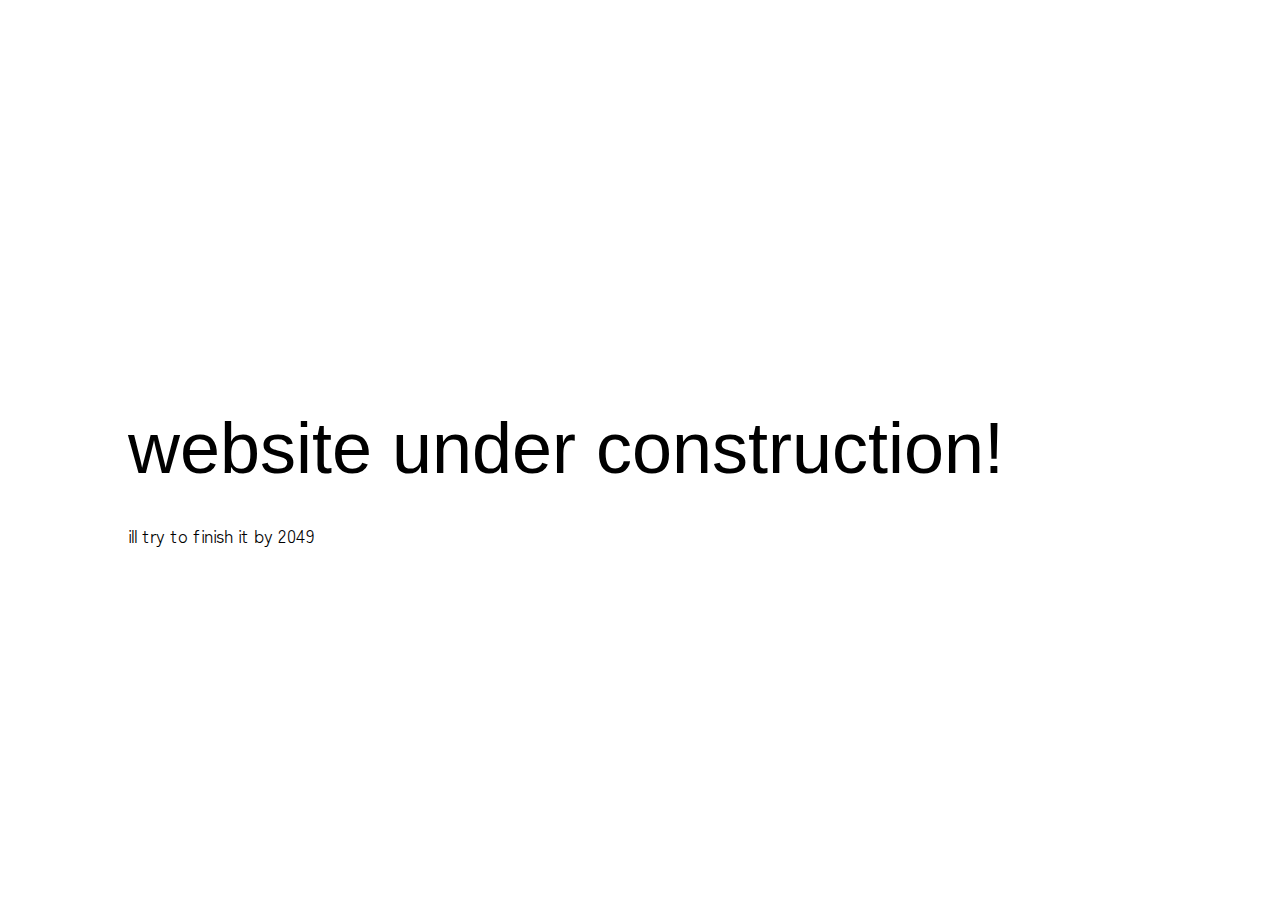
==== index.html @ b37415c2 "Rename temp.html to index.html" ====
<!DOCTYPE html>
<html lang="en">
<head>
    <meta charset="UTF-8">
    <meta http-equiv="X-UA-Compatible" content="IE=edge">
    <meta name="viewport" content="width=device-width, initial-scale=1.0">
    <title>under construction</title>
    <link rel="stylesheet" href="style.css">


    
    <!-- <link href="https://fonts.googleapis.com/css2?family=Material+Symbols+Outlined" rel="stylesheet" /> -->
    <link rel="stylesheet" href="https://fonts.googleapis.com/css2?family=Material+Symbols+Outlined:opsz,wght,FILL,GRAD@20..48,100..700,0..1,-50..200" />
    <link rel="preconnect" href="https://fonts.googleapis.com">
    <link rel="preconnect" href="https://fonts.gstatic.com" crossorigin>
    <link href="https://fonts.googleapis.com/css2?family=Zen+Kaku+Gothic+New:wght@300;400;500;700;900&display=swap" rel="stylesheet">
        
    <!-- <div class="cursor"></div> -->
</head>
<body>
    <div class="container" id="title">
        <h2>
            website under construction!
        </h2>
        <p>
            ill try to finish it by 2049
        </p>
        
    </div>
    
</body>
---- style.css ----
/* to do leest 
- custom scrollbar
- autohide scrollbar
- make time work
- 
*/




@font-face {
    font-family: 'Satoshi-Black';
    font-style: normal;
    font-weight: 900;
    src: local('Satoshi'), url('https://fonts.cdnfonts.com/s/85546/Satoshi-Black.woff') format('woff');
}
@font-face {
    font-family: 'Zen Kaku Gothic New';
    font-style: normal;
    font-weight: 900;
    src: local('Zen Kaku Gothic New'), url('https://fonts.googleapis.com/css2?family=Zen+Kaku+Gothic+New:wght@400;700&display=swap') format('woff');
}

html {
    scroll-behavior: smooth;
    font-size: 1.125em;
    overflow-x: hidden;
}


body {
    background: linear-gradient(0deg, rgba(255,255,255,1) 0%, rgba(220,220,220,1) 80%, rgba(255,255,255,1) 100%);
    font-family: 'Zen Kaku Gothic New', sans-serif;
    -ms-overflow-style: none; /* for Internet Explorer, Edge */
    scrollbar-width: none; /* for Firefox */
    overflow-y: auto;
    overflow-x: hidden;
    line-height: 1.75;
    font-weight: 400;
    color: #000000;
    background: url("assets/corner wave.png");
    background-repeat: no-repeat;
    background-position: top left;
    margin: 0;
  }
body::-webkit-scrollbar {
    display: none; /* for Chrome, Safari, and Opera */
}

  
p {margin-bottom: 1rem;}

h1, h2, h3, h4, h5 {
    margin: 3rem 0 1.38rem;
    font-family: 'Satoshi Black', sans-serif;
    font-weight: 400;
    line-height: 1.3;
}

h1 {
    margin-top: 0;
    font-size: 5.653rem;
}

h2 {font-size: 3.998rem;}

h3 {font-size: 2.827rem;}

h4 {font-size: 1.999rem;}

h5 {font-size: 1.414rem;}
  

small, .text_small {font-size: 0.764rem;}


.container {
    width: 100%;
    max-width: 80vw;
    margin: auto;

    /* cursor: url('assets/man.jpg'), auto; */
}


.bodybold {
    font-family: 'Zen Kaku Gothic New';
    font-weight: 900;
    font-size: 24px;
    line-height: 150%;
    width: 40%;
    margin: 0px;
}

.logo {
    position: fixed;
    transform: scale(50%) translate(20%, -20%);
    right: 0;
    z-index: 9;
    /* filter: invert(100%); */
}


.navbarwrapper {
    position: fixed;
    scroll-snap-align: 0;
    z-index: 100;
    display: flex;
    flex-direction: column;
    left: 5vh;
    width: 80px;
    height: 100vh;
    justify-content: center;
    align-items: normal;
    
}
#navbar a {
    color: rgba(0, 0, 0, 0.4);
    transition: 200ms cubic-bezier(0,0.65,0.36,1);
}
#navbar a.active {
    color: rgba(255, 255, 255, 1);
}
#navbar a:hover {
    transform: scale(120%);
}
#navbar a:active {
    transform: scale(80%);
}
#navbar a div::after {
    z-index: -1;
    content: ' ';
    position: absolute;
    top: 0;
    left: 0;
    height: 100%;
    width: 100%;
    border-radius: 100%;
    transform: scale(200%);
    transition: 200ms cubic-bezier(0,0.65,0.36,1);
}
#navbar a:hover div::after {
    background: #e9e9e9;
}
#navbar a.active div::after {
    background:#51E08E;
}
#navbar a div {
    position: relative;

}
#navbar {
    overflow: visible;
    display: flex;
    justify-content: space-between;
    flex-direction: column;
    padding-top: 1.5em;
    padding-bottom: 1em;
    align-items: center;
    height: 450px;
    border-radius: 100px;
    backdrop-filter: blur(10px);
    box-shadow: 0px 0px 50px rgba(0, 0, 0, 0.1);
    background: rgba(249, 249, 249, 0.15);
    
    transition: 200ms cubic-bezier(0,0.65,0.36,1);
}
#navbar:hover {
    /* transform: translateY(-1%); */
    box-shadow: 0px 0px 80px rgba(0, 0, 0, 0.3);
    transform: scale(101%);
}
.navbarhide {
    transform: translateX(-50%);
}


.material-symbols-outlined {
    font-variation-settings:
        'FILL' 0,
        'wght' 400,
        'GRAD' 0,
        'opsz' 48 !important
}
.active .material-symbols-outlined {
    font-variation-settings:
        'FILL' 1,
        'wght' 400,
        'GRAD' 0,
        'opsz' 48 !important
}


.perspectivewrapper {
    position: absolute;
    height: 100%;
    width: 100%;
}
.shapes {
    transform-style: preserve-3d;
}
#greencircle {
    position: absolute;
    background: linear-gradient(189.84deg, #51E08E 5.45%, #3FAFB5 60.83%);
    box-shadow: 0px 0px 200px rgba(81, 224, 142, 0.5);
    width: 950px;
    height: 950px;
    left: 90vh;
    top: 40vh;
    border-radius: 100%;
    transform: rotate(-81.88deg);    
}
#orangecircle {
    position: absolute;
    background: linear-gradient(148.01deg, #FFC973 5.51%, #EF5B85 57.6%);
    box-shadow: 0px 0px 250px rgba(255, 201, 115, 0.5);
    width: 850px;
    height: 850px;
    left: 140vh;
    top: 70vh;
    border-radius: 100%;
    /* transform: translateZ(1px) scale(0.8); */
}
/* #bluediamond {
    position: absolute;
    left: 130vh;
    top: 30vh;
    width: 750px;
    height: 750px;
    background: linear-gradient(300.22deg, #70D6FF -9.91%, #EF5B85 99.21%);
    box-shadow: 0px 0px 250px rgba(21, 28, 92, 0.3);
    transform: rotate(-135deg);
    background: url(assets/figma\ gif\ test.gif);
    background-position: 0;
    
} */
#bluediamond {
    -webkit-clip-path: polygon(50% 0%, 100% 50%, 50% 100%, 0% 50%);
          clip-path: polygon(50% 0%, 100% 50%, 50% 100%, 0% 50%);

    position: absolute;
    left: 55vw;
    top: 10vh;
    width: 1000px;
    height: 1000px;
    /* background-repeat: no-repeat;
    background-position: center;
    background-size: contain !important;
    background: url(assets/figma\ gif\ test.gif); */
    transition: 500ms cubic-bezier(1,0,0,1);;
    
}

#bluediamond:active {
    /* position: fixed; */
    top: 0;
    left: 0;
    width:100vw;
    height:100vh;
    z-index: 999;
    /* -> rectangle lol */
    clip-path: polygon(100% 0, 100% 100%, 0 100vh, 0 0);
    background: #000;
}

/* oh yeah also how do i make it so that it isnt when active, but like if you click on it once*/
/*
javascript oh
you can do the :checked way but its pretty finicky
it requires an invisble checkbox 
yeahhhhh'

hmmmm the checkbox thing, is it just like i make a huge checkbox acting as a hitbox for the thing

yes but you can't reactively chanegthe state anywhere else
so when you open the video popup to close it you have to click at the same spot that is disgusting.

yea
*/

#video-preview {
    transform: scale(1);
    min-height: 100%;
    width: 100%;
}

#video-preview video { 
    min-height: 100%;
    width: 100%;
}


#bluediamond:active #video-preview {
    transform: scale(1);
}



.section-text {
    font-family: 'Zen Kaku Gothic New', sans-serif;
    /* margin: 0px; */
    max-width: 600px;
}
.margin {
    margin-top: 0px;
    margin-bottom: 0px;
}
.button {
    font-family: 'Zen Kaku Gothic New';
    font-weight: 900;
    color: black;
    /* font-size: 24px; */
    padding: 20px 25px 23px;
    background: #51e08e;
    border-radius: 12px;
    text-align: center;
    text-decoration: none;
    line-height: 1em;
    display: inline-block;
    width: auto;
    transition: 200ms cubic-bezier(0,0.65,0.36,1);
}
.button-row {
    display: block;
}
.button:hover {
    transform: translateY(-5%);
}
.button:active {
    transform: translateY(10%);
}

#title {
    height: 100vh;
    display: flex;;
    flex-direction: column;
    justify-content: center;
    /* background: #51e08e; */
}
#title a {
    position: absolute;
    z-index: 999;
    text-decoration-style: none;
    color: #f9f9f9;
    transform: scale(250%);
    top: 90vh;
    left: 50%;
    right: 50%;
    transition: 200ms cubic-bezier(0,0.65,0.36,1);
}
#title a:hover {
    transform: scale(250%) translateY(-10%);
    
}
#title a:active {
    transform: scale(250%) translateY(10%);
}
#aboutme {
    height: 100vh;
    display: flex;
    flex-direction: column;
    row-gap: 30px;
    justify-content: center;
}
#time {
    text-align: right;
    z-index: 5;
}
.aboutmebottom {
    margin-top: 3%;
    justify-content: space-between;
    display: flex;
    flex-direction: row;
    flex-wrap: nowrap;
}

#mywork {
    padding-top: 5%;
    /* background: #FFC973; */
    display: flex;
    flex-direction: column;
    
}
.showcase {
    left: -50px;
    width: 100vw;
    display: grid;
    /* grid-template-columns: 700px 500px 200px; */
    /* grid-template-rows: 200px 200px 200px; */
    grid-template:
        "a a a b b b" auto
        "c c c b b b" 70vh
        "d d d d e e" 70vh
        "f f f f f f" 70vh / 
        1fr 1fr 1fr 1fr 1fr 1fr;
}
#cell-desc {
    grid-area: a;
    min-height: 400px;
    /* background: red; */
}
.psuedo-container {
    width: 40vw;
    float: right;
}
.thumbnail a { 
    height: 100%;
    width: 100%;
    /* margin: 0 !important;
    float: none !important; */
    display: flex;
    z-index: 2;
    text-decoration: none;
    color: #f9f9f9;
    position: relative;
}
.thumbnail h3, p {
    margin: 0px;
}
.thumbnail .stuff {
    justify-content: flex-end;
    align-items: flex-end;
    display: flex;
    padding: 3em 4em;
    flex-direction: column;
    width: 100%;
}
.thumbnail {
    height: 100%;
    width: 100%;
    position: relative;
}
.thumb-bg {
    z-index: 0;
    position: absolute;
    top: 0;
    left: 0;
    width: 100%;
    height: 100%;
    object-fit: cover
}
#cell-b {
    grid-area: b;
    background: green;
}
#cell-c {
    grid-area: c;
    background: blue;
}
#cell-d {
    grid-area: d;
    background: orange;
}
#cell-e {
    grid-area: e;
    background: grey;
}
#cell-f {
    grid-area: f;
    background: purple;
}
/* .showcase img {
    width: 500px;
} */

.seemore {
    display: flex;
    justify-content: center;
    height: 453px;  
    background: url("assets/pattern.png");
}
.showcasebottom {
    display: block;
    margin-top: 10vh;
    text-align: center;
}
/* #mywork a {
    text-decoration: none;
    margin: 1%;
    float: right;
    color: #f9f9f9;
} */

/* .portfolio_placeholder {
    width: 1920px !important;
    height: 1080px;
} */
.footer {
    padding-top: 13vh;
    padding-bottom: 14vh; 
    background: url("assets/footerlogo.png");
    background-repeat: no-repeat;
    background-position: bottom right;
    background-size: 40vw; 
    
}
.footertop {
    display: flex;
    justify-content: space-between;
}
.footer h2 {
    margin-top: 0vh;
    margin-bottom: 2vh;
}
.socials {
    margin-top: 6vh;
    float: right;

    display: flex;
    gap: 4em;
    
}
.socials a {
    text-decoration: none;
    transition: 200ms cubic-bezier(0,0.65,0.36,1);
}
.socials a:hover {
    transform: scale(110%);
}
.footerbottomright {
    margin-top: 3vh;
    float:right;
    display: flex;
    justify-content: space-between;
    width: 100%;
}
.footer a {
    text-decoration: none;
    color: #000
}
.footerbottomright > * {
    margin: 0;
}
.footerleft {
    width: 80vw;
}
.footerleft {
    width: 80vw;
}
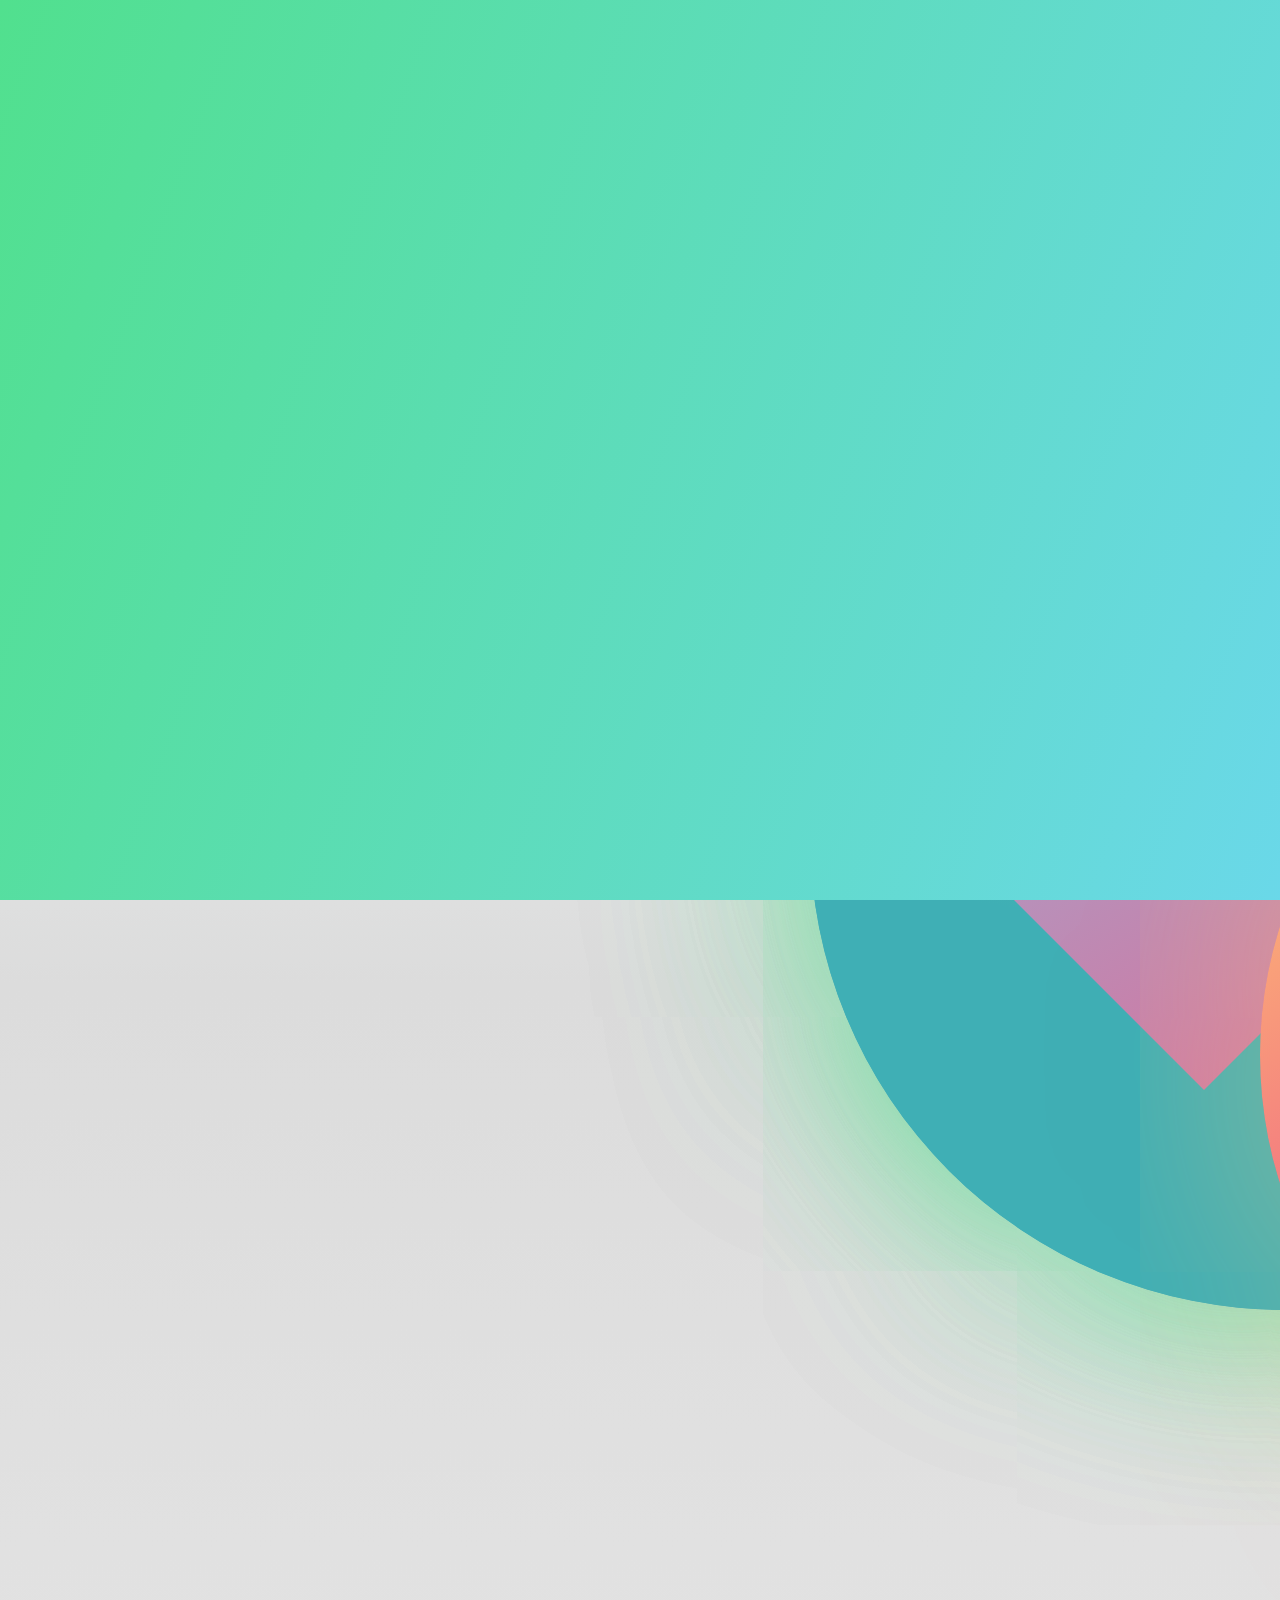
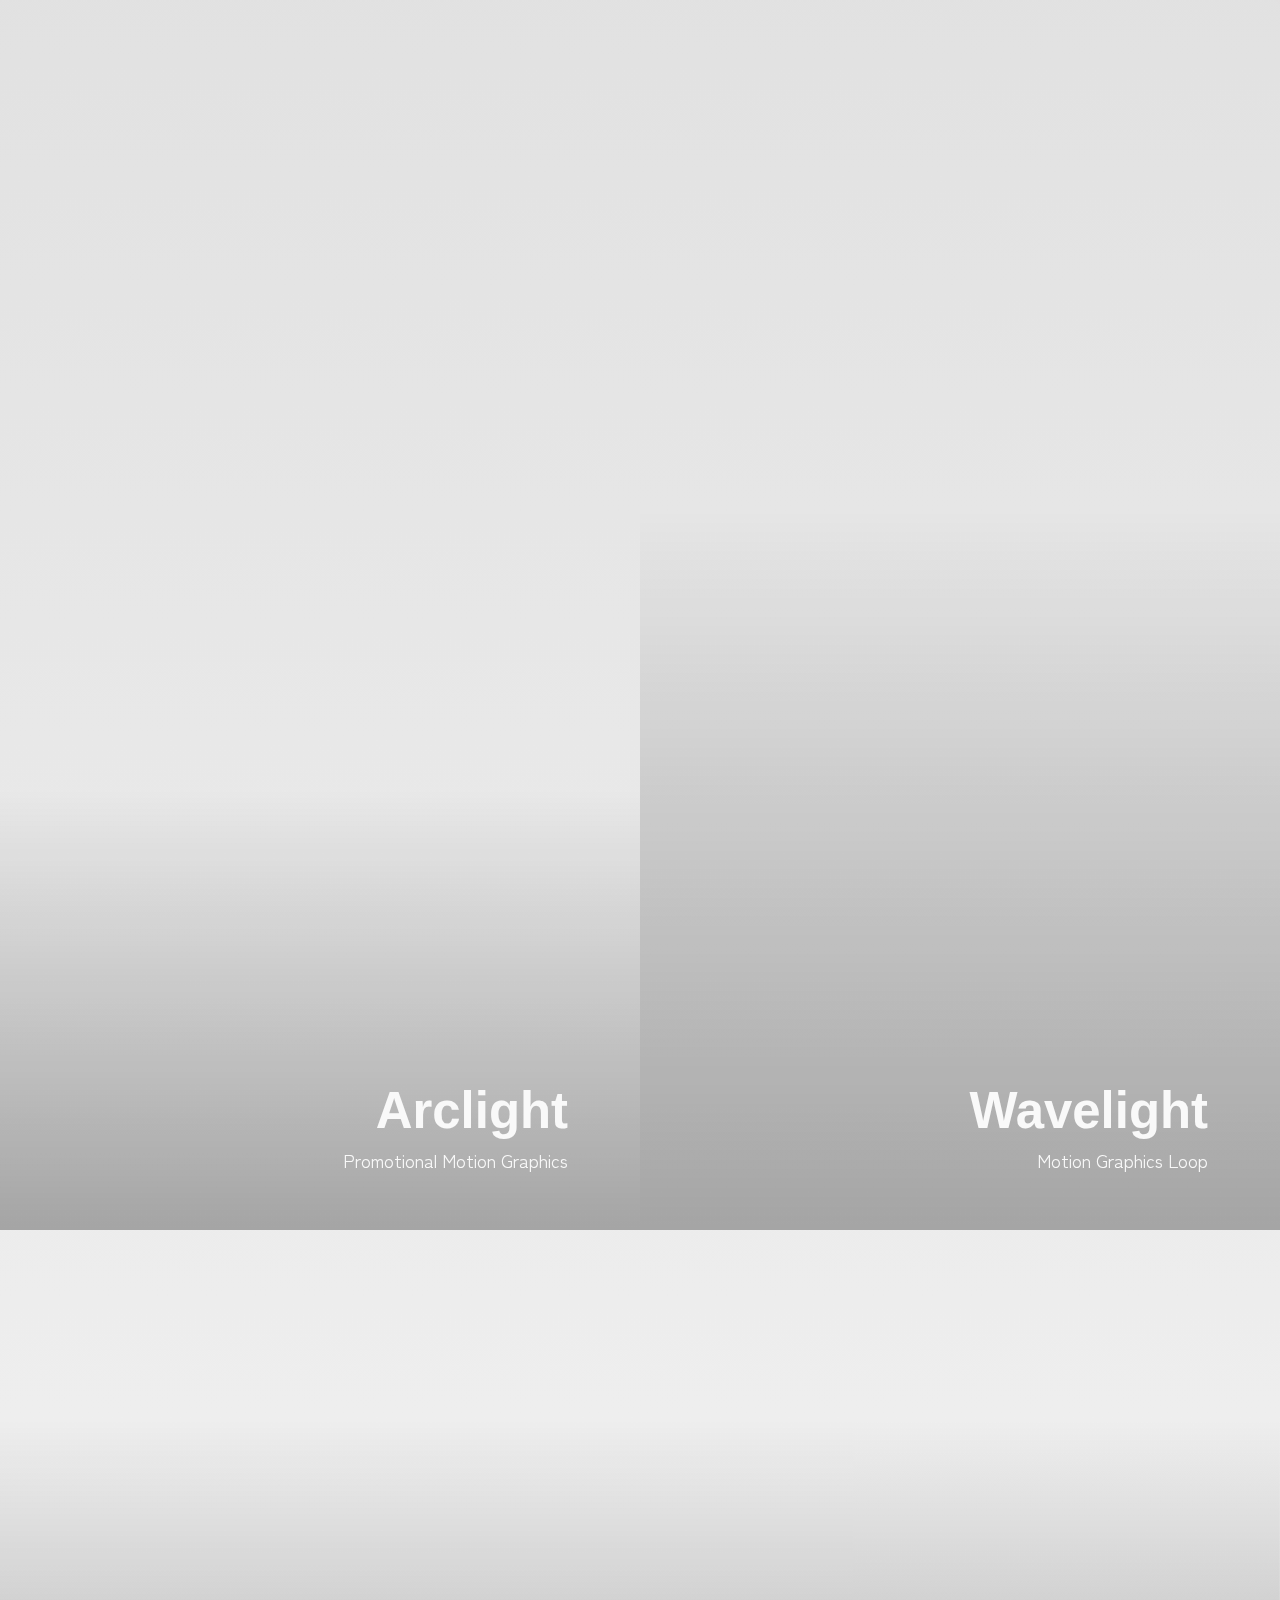
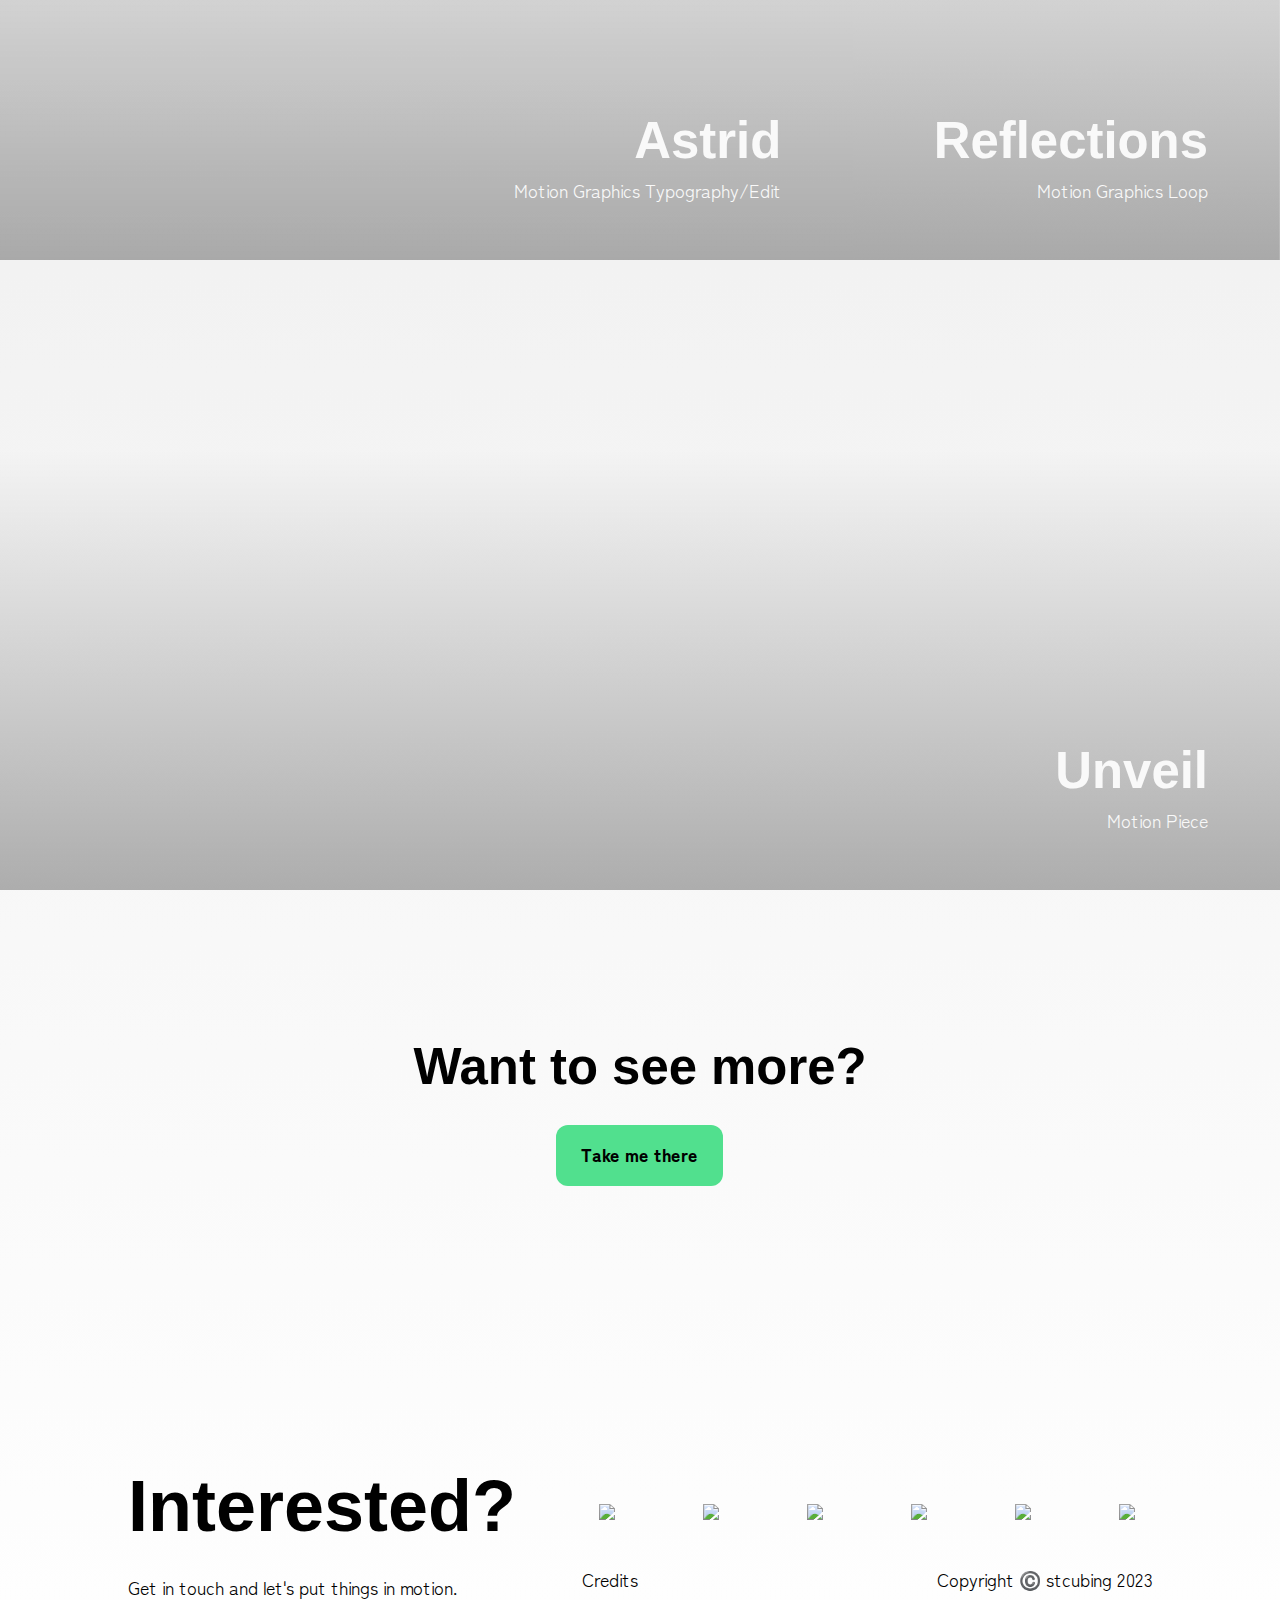
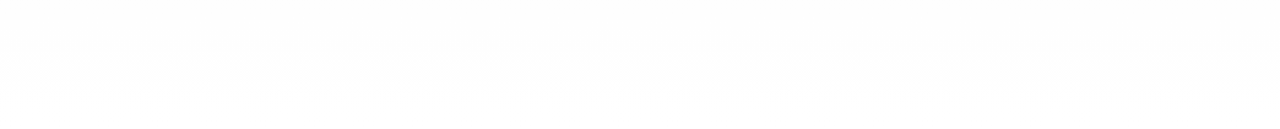
==== commit 58f72541: "Add files via upload" ====
--- a/index.html
+++ b/index.html
@@ -1,31 +1,398 @@
 <!DOCTYPE html>
-<html lang="en">
+<html lang="en" id="html">
 <head>
     <meta charset="UTF-8">
     <meta http-equiv="X-UA-Compatible" content="IE=edge">
     <meta name="viewport" content="width=device-width, initial-scale=1.0">
-    <title>under construction</title>
-    <link rel="stylesheet" href="style.css">
-
-
+    <title>stcubing</title>
+    <link rel="stylesheet" href="/style.css">
+    <link rel="stylesheet" href="/cursor.css">
+
+    <script src="/main.js"></script>
+    <script src="https://unpkg.com/@lottiefiles/lottie-player@latest/dist/lottie-player.js"></script>
+    <link rel="stylesheet" href="https://unpkg.com/aos@next/dist/aos.css" />
+    <script src="https://cdn.jsdelivr.net/gh/dixonandmoe/rellax@master/rellax.min.js"></script>
+    <link rel="stylesheet" href="https://cdn.plyr.io/3.7.3/plyr.css" />
+    <script src="https://cdn.plyr.io/3.7.3/plyr.js"></script>
+    <script src="https://cdn.jsdelivr.net/npm/kursor@0.0.14/dist/kursor.js"></script>
+    
     
     <!-- <link href="https://fonts.googleapis.com/css2?family=Material+Symbols+Outlined" rel="stylesheet" /> -->
     <link rel="stylesheet" href="https://fonts.googleapis.com/css2?family=Material+Symbols+Outlined:opsz,wght,FILL,GRAD@20..48,100..700,0..1,-50..200" />
     <link rel="preconnect" href="https://fonts.googleapis.com">
-    <link rel="preconnect" href="https://fonts.gstatic.com" crossorigin>
+    <link rel="preconnect" href="https://fonts.gstatic.com" crossorigin> 
+    
+    <link href="https://fonts.googleapis.com/icon?family=Material+Icons" rel="stylesheet">
     <link href="https://fonts.googleapis.com/css2?family=Zen+Kaku+Gothic+New:wght@300;400;500;700;900&display=swap" rel="stylesheet">
+
+    <link rel="icon" type="image/x-icon" href="assets/icons/white.ico" media="(prefers-color-scheme: dark">
+    <link rel="icon" type="image/x-icon" href="assets/icons/black.ico" media="(prefers-color-scheme: light">
         
     <!-- <div class="cursor"></div> -->
 </head>
-<body>
-    <div class="container" id="title">
-        <h2>
-            website under construction!
-        </h2>
-        <p>
-            ill try to finish it by 2049
-        </p>
-        
-    </div>
+
+
+
+<body class="" id="body">
+    
+    <div class="loader-wrapper">
+        <div class="loaderoverlay"></div>
+        <div class="loaderbg">
+            <div class="loadercenter">
+                <span class="loader">
+                </span>
+            </div>
+        </div>
+        
+    </div>
+    <script>
+        window.addEventListener("load", function() {
+            const loader = document.querySelector(".loader-wrapper");
+
+            const putting = document.querySelector(".putting");
+            const yourideasin = document.querySelector(".yourideasin");
+            const motion = document.querySelector(".motion");
+
+            console.log('loaded');
+
+            loader.className += " loadhide";
+
+            putting.className += " in1";
+            yourideasin.className += " in2";
+            motion.className += " in3";
+        })
+
+    </script>
+    
+
+    <div class="fixed">
+        <div class="navbarwrapper" id="nav">
+            <div id="navbar">
+                <a href="#title" class="active">
+                    <div class="material-symbols-outlined">
+                        home
+                    </div>
+                </a>
+                <a href="#aboutme">
+                    <div class="material-symbols-outlined">
+                        face
+                    </div>
+                </a>
+                <a href="#mywork">
+                    <div class="material-symbols-outlined">
+                        photo_frame
+                    </div>
+                </a>
+            </div>
+        </div>
+        <a href="/#title">
+            <lottie-player class="logo" id="logo" src="https://lottie.host/9d4f6bc2-580f-4c0e-b823-332e5b92e60b/qqpY7sNvO2.json" background="transparent" speed="1" style="width: 300px; height: 300px;" loop autoplay></lottie-player>
+        </a>
+    </div>
+    <script>
+            
+        let expanded = false;
+        let myIndex = 0
+        let myVideos = [
+            'assets/milk.mov',
+            'assets/2022\ showreel.mp4',
+        ]
+        let srcType = [
+            'video/mov',
+            'video/mp4'
+        ]
+
+        function changeVideo() {
+            myIndex += 1
+            if (myIndex >= myVideos.length)
+            myIndex = 0
+            setTimeout(() => {
+                document.getElementById("showreelvid").src = myVideos[myIndex]
+            }, 400)
+            // document.getElementById("showreelvid").type = srcType[myIndex]
+        }
+
+        function diamondExpand() {
+            var navbar = document.getElementById("nav");
+            var diamond = document.getElementById("bluediamond");
+            var logo = document.getElementById("logo");
+            var orangecirc = document.getElementById("orangecircle");
+            var arrow = document.getElementById("downarrow");
+            var html = document.getElementById("html");
+            
+
+            orangecirc.classList.toggle("orangecirchide");
+            diamond.classList.toggle("diaexpand");
+            navbar.classList.toggle("navbarhide");
+            logo.classList.toggle("logohide");
+            arrow.classList.toggle("arrowhide");
+            html.classList.toggle("htmlwhendiamond");
+
+            window.scrollTo(0, 0);
+        }
+
+        function scrollingBack() {
+            let scrollpos = this.scrollY;
+            console.log(scrollpos);
+            if(scrollpos > 0) {
+                window.scrollTo(0, 0);
+                console.log('scrolling back')
+            }
+        }
+        function disableScroll() {
+            window.addEventListener('scroll' , scrollingBack);
+            console.log("Disable scroll")
+        }
+        function checkExpansion() {
+            if(expanded){
+                console.log('unexpanding');
+                // delete scroll event listener as it is no longer needed:
+                window.removeEventListener('scroll', scrollingBack)
+                console.log("remove Disable scroll")
+                expanded = false;
+
+            } else {
+                console.log('expanding');
+                disableScroll()
+                expanded = true;
+            }
+        }
+
+    </script>
+    <script>
+        const checkpoint1 = 800;
+        const checkpoint2 = 1500;
+ 
+        window.addEventListener("scroll", () => {
+            const currentScroll = window.pageYOffset;
+            if (currentScroll <= checkpoint1) {
+                opacity1 = 1 - currentScroll / checkpoint1;
+            } else {
+                opacity1 = 0;
+            }
+            if (currentScroll <= checkpoint2) {
+                opacity2 = 1 - currentScroll / checkpoint2;
+            } else {
+                opacity2 = 0;
+            }
+            document.querySelector(".overlay").style.opacity = opacity1;
+            document.querySelector(".wave").style.opacity = opacity2;
+        
+        });
+
+    </script>
+    <div class="rellax" data-rellax-speed="-3">
+        <div class="greencirc overlay"></div>
+        <div class="greencirc australia"></div>
+        <div class="greencirc gcbackground"></div>
+    </div>
+    
+    
+    <div id="bluediamond" class="diasmall" onclick="diamondExpand();checkExpansion()">
+        <!-- <div class="bluediaoverlay"></div> -->
+        <div class="bluediavideo">
+            <div id="video-preview" onclick="changeVideo()">
+                <video id="showreelvid" class="" src="assets/ball.mp4" autoplay muted loop controls></video>
+                <!-- <script src="path/to/plyr.js"></script>
+                <script>
+                    const player = new Plyr('#showreelvid');
+                </script>
+                <style>
+                    :root {
+                        --plyr-color-main: #fff;
+                    }
+                </style> -->
+                <!-- <video id="showreelvid" class="" onclick="changeVideo()" src="assets/ball.mp4" autoplay muted loop controls></video> -->
+                <a href="#title">
+                    <div class="material-symbols-outlined back showreelb">
+                        arrow_back
+                    </div>
+                </a>
+            </div>
+        </div>
+    </div>
+
+    <div id="orangecircle" class="rellax" data-rellax-speed="6">
+        <div class="orangecirc"></div>
+        <!-- <div class="orangecircgrain">
+            <img src="assets/grain overlay.jpg">
+        </div> -->
+        <!-- <div class="orangecircgrain"></div> -->
+    </div>
+    <img src="assets/corner wave.png" class="wave rellax" data-rellax-speed="-15">
+    <div class="container">
+        <!-- <img src="assets/Artboard 1 copy 4.png" class="logo"> -->
+        <section id="title">
+            <div class="titletext">
+                <h1 class="putting">Putting</h1>
+                <h1 class="yourideasin">your ideas in</h1>
+                <h1 class="motion">motion.</h1>
+
+            </div>
+            <a href="#aboutme">
+                <div class="material-symbols-outlined" id="downarrow">
+                    arrow_downward
+                </div>
+            </a>
+        </section>
+    
+        <section id="aboutme">
+            <div data-aos="fade-up">
+                <div class="aboutmemain">
+                    <h2>About me.</h2>
+                    <p class="bodybold">I’m stcubing, a 15 year-old <span class="iama"><a href="https://www.youtube.com/playlist?list=PLbBaFI6uepqDLxippI6_MtIU6fpj7oK1B" target="_blank">video editor</a></span> and
+                        <br><span class="iama"><a href="https://www.youtube.com/playlist?list=PLbBaFI6uepqDaTji3jEbU6zCPr6YHvxqC" target="_blank">motion graphics designer</a></span> based in Sydney, Australia.</p>
+                    <p class="section-text">I've always found it gratifying being able to create unique visual experiences through video.</p>
+                    <!-- <p class="section-text">I love animation and being able to create unique experiences visually for everyone, taking inspiration from games such as Geometry Dash, as well as modern media around me.</p> -->
+                </div>
+                <div class="aboutmebottom">
+                    <div class="button-row">
+                        <a href="#mywork" class="button workbtn">
+                            See my work
+                        </a>
+                    </div>
+                    <div id="time">
+                        <p><span class="body clock" id="trn-insert"></span></br><span class="bodybold">Sydney, NSW</span></p>
+                    </div>
+                </div>
+            </div>
+        </section>
+    
+    </div>
+    
+    <section id="mywork">
+        <div class="showcase">
+            <div id="cell-desc">
+                <div class="psuedo-container" data-aos="fade-up">
+                    <h2 class="">My work.</h2>
+                    <p class="section-text">Here are a few of my favourite motion design pieces I've made between 2022 and 2022.</p>
+                </div>
+            </div>
+            <div class="thumbnail cell-b">
+                <a href="/portfolio/wavelight.html">
+                    <div class="showcasetext">
+                        <h3>Wavelight</h3>
+                        <p>Motion Graphics Loop</p>
+                    </div>
+                </a>
+                <img class="thumb-bg" src="assets/man.jpg">
+            </div>
+            <div class="thumbnail cell-c">
+                <a href="portfolio/arclight.html">
+                    <div class="showcasetext">
+                        <h3>Arclight</h3>
+                        <p>Promotional Motion Graphics</p>
+                    </div>
+                </a>
+                <video class="thumb-bg" src="assets/showcase/vids/arclightvid.webm" autoplay muted loop></video>
+            </div>
+            <div class="thumbnail cell-d">
+                <a href="/portfolio/astrid.html">
+                    <div class="showcasetext">
+                        <h3>Astrid</h3>
+                        <p>Motion Graphics Typography/Edit</p>
+                    </div>
+                </a>
+                <video class="thumb-bg" src="assets/showcase/vids/astridvid.webm" autoplay muted loop></video>
+            </div>
+            <div class="thumbnail cell-e">
+                <a href="portfolio/reflections.html">
+                    <div class="showcasetext">
+                        <h3>Reflections</h3>
+                        <p>Motion Graphics Loop</p>
+                    </div>
+                </a>
+                <video class="thumb-bg" src="assets/showcase/vids/reflectionsvid.webm" autoplay muted loop></video>
+            </div>
+            <div class="thumbnail cell-f">
+                <a href="portfolio/unveil.html">
+                    <div class="showcasetext">
+                        <h3>Unveil</h3>
+                        <p>Motion Piece</p>
+                    </div>
+                </a>
+                <video class="thumb-bg" src="assets/showcase/vids/unveilvid.webm" autoplay muted loop></video>
+            </div>
+        </div>
+    
+        <div class="seemore">
+            <div class="showcasebottom">
+                <div class="container">
+                    <h3>Want to see more?</h3>
+                    <div class="button-row">
+                        <a href="portfolio/works.html" class="button portbtn">Take me there</a>
+                    </div>
+                </div>
+    
+            </div>
+        </div>
+    
+    
+    </section>
+
+    <footer class="footer">
+        <div class="container">
+            <div class="footerleft">
+                <div class="footertop">
+                    <div class="footerleft">
+                        <h2>Interested?</h2>
+                        <p class="section-text">Get in touch and let's put things in motion.</p>
+                    </div>
+                    <div class="footerright">
+                        <div class="socials">
+                            <a href="https://twitter.com/stcubingg" target="blank">
+                                <img src="/assets/icons/twitter.svg">
+                            </a>
+                            <a href="https://discord.gg/br8XEMcHQF" target="blank">
+                                <img src="/assets/icons/discord.svg">
+                            </a>
+                            <a href="https://youtube.com/stcubing" target="blank">
+                                <img src="/assets/icons/youtube.svg">
+                            </a>
+                            <a href="https://behance.net/stcubing" target="blank">
+                                <img src="/assets/icons/behance.svg">
+                            </a>
+                            <a href="mailto:scubbing@gmail.com" target="blank">
+                                <img src="/assets/icons/mail.svg">
+                            </a>
+                            <a href="https://payhip.com/stcubing" target="blank">
+                                <img src="/assets/icons/payhip.svg">
+                            </a>
+                        </div>
+                        <br>
+                        <div class="footerbottomright">
+                            <a href="credits.html">Credits</a>
+                            <p>Copyright ©️ stcubing 2023</p>
+                        </div>
+                        <!-- <img src=""> -->
+                    </div>
+                    
+                </div>
+    
+            </div>
+        </div>
+        
+    </footer>
+    <script src="./javascripts/rellax.min.js"></script>
+    <script src="https://unpkg.com/aos@next/dist/aos.js"></script>
+    
+    <script>
+
+        AOS.init({
+            offset: -100,
+            duration: 500,
+            easing: "ease-out-expo"
+            
+        });
+
+        var rellax = new Rellax('.rellax');
+
+        new kursor({
+            type: 4,
+            removeDefaultCursor: true
+        })
+        
+    </script>
     
 </body>
+</html>--- a/style.css
+++ b/style.css
@@ -7,13 +7,16 @@
 
 
 
-
+/*
 @font-face {
     font-family: 'Satoshi-Black';
     font-style: normal;
     font-weight: 900;
-    src: local('Satoshi'), url('https://fonts.cdnfonts.com/s/85546/Satoshi-Black.woff') format('woff');
-}
+    src: local('Satoshi'), url('https://fonts.cdnfonts.com/css/satoshi') format('woff');
+} */
+
+@import url('https://fonts.cdnfonts.com/css/satoshi');
+
 @font-face {
     font-family: 'Zen Kaku Gothic New';
     font-style: normal;
@@ -22,14 +25,19 @@
 }
 
 html {
+    user-select: none;
     scroll-behavior: smooth;
     font-size: 1.125em;
     overflow-x: hidden;
 }
+.htmlwhendiamond {
+    scroll-behavior: auto;
+}
+
 
 
 body {
-    background: linear-gradient(0deg, rgba(255,255,255,1) 0%, rgba(220,220,220,1) 80%, rgba(255,255,255,1) 100%);
+    background: linear-gradient(0deg, rgba(249,249,249,1) 0%, rgba(243,243,243,1) 100%);
     font-family: 'Zen Kaku Gothic New', sans-serif;
     -ms-overflow-style: none; /* for Internet Explorer, Edge */
     scrollbar-width: none; /* for Firefox */
@@ -38,27 +46,40 @@
     line-height: 1.75;
     font-weight: 400;
     color: #000000;
-    background: url("assets/corner wave.png");
-    background-repeat: no-repeat;
-    background-position: top left;
+    
     margin: 0;
-  }
+    padding: 0px;
+
+
+}
+
+::selection {
+    background: #51E08E; /* WebKit/Blink Browsers */
+}
+#body {
+    background: linear-gradient(0deg, rgb(255, 255, 255) 0%, rgba(220,220,220,1) 80%, rgba(245,255,255,1) 100%);
+}
 body::-webkit-scrollbar {
     display: none; /* for Chrome, Safari, and Opera */
 }
-
+.bodynoflow {
+    overflow-y: hidden;
+}
   
 p {margin-bottom: 1rem;}
 
-h1, h2, h3, h4, h5 {
+h2, h3, h4, h5 {
     margin: 3rem 0 1.38rem;
-    font-family: 'Satoshi Black', sans-serif;
-    font-weight: 400;
+    font-family: 'Satoshi', sans-serif;
+    font-weight: 900;
     line-height: 1.3;
 }
 
 h1 {
-    margin-top: 0;
+    margin: 0px;
+    font-family: 'Satoshi', sans-serif;
+    font-weight: 900;
+    line-height: 1.3;
     font-size: 5.653rem;
 }
 
@@ -74,12 +95,26 @@
 small, .text_small {font-size: 0.764rem;}
 
 
+a {
+    text-decoration: none;
+
+}
+
 .container {
+    height: 100%;
     width: 100%;
     max-width: 80vw;
     margin: auto;
-
     /* cursor: url('assets/man.jpg'), auto; */
+}
+.wave {
+    position: absolute;
+    z-index: -5;
+    opacity: 0.5;
+}
+#title {
+   
+    animation: transitionIn 500ms;
 }
 
 
@@ -92,19 +127,219 @@
     margin: 0px;
 }
 
+
+@keyframes transitionIn {
+    from {
+        /* opacity: 0; */
+        transform: translateY(5%);
+    
+    } 
+    
+    to {
+        transform: translateY(0);
+        opacity: 1;
+    
+    }
+}
+@keyframes color-change {
+    0% { color:#EF5B85; }
+    50% { color:#70d6ff; }
+    100% { color:#EF5B85; }
+}
+
+@keyframes loader-in1 {
+    0% { 
+        transform: scale(100%, 100%);
+        filter: invert(0);
+
+    }
+    50% {
+        transform: scale(200%, 200%);
+        filter: invert(1);
+
+    }
+    100% { 
+        transform: scale(100%, 100%);
+        filter: invert(0);
+
+    }
+
+}
+/* simple scale rot */
+/* @keyframes loader-in1 {
+    0% { 
+        transform: scale(200%, -200%) rotateX(180deg) rotateY(0deg);
+        filter: invert(0);
+
+    }
+    50% {
+        transform: scale(100%, 100%) rotateX(0deg) rotateY(0deg);
+        filter: invert(1);
+
+    }
+    100% { 
+        transform: scale(-200%, 200%) rotateY(180deg) rotateX(0deg);
+        filter: invert(0);
+
+    }
+
+} */
+/* rotation */
+/* @keyframes loader-in1 {
+    0% { 
+        transform: scale(200%, -200%) rotateX(180deg) rotateY(0deg);
+        filter: invert(0);
+
+    }
+    50% {
+        transform: scale(100%, 100%) rotateX(0deg) rotateY(0deg);
+        filter: invert(1);
+
+    }
+    100% { 
+        transform: scale(-200%, 200%) rotateY(180deg) rotateX(0deg);
+        filter: invert(0);
+
+    }
+
+} */
+
+@keyframes textpop {
+    0% {
+        transform: translateY(40%);
+    }
+    1% {
+        opacity: 1;
+    }
+    100% {
+        transform: translateY(0%);
+        opacity: 1;
+    }
+}
+
+
+@keyframes loaderbg {
+    0% {
+        background-position: 0% 50%;
+    }
+   
+    100% {
+        background-position: 600% 50%;
+    }
+}
+@keyframes loaderOut {
+    0% {
+        transform: scale(100%);
+        opacity: 1;
+        z-index: 15;
+
+    }
+    25% {
+        transform: scale(100%);
+        opacity: 1;
+        z-index: 15;
+
+    }
+    50% {
+        transform: scale(150%);
+        opacity: 0;
+        display: none;
+        /* z-index: -100; */
+    }
+    100% {
+        z-index: -99;
+        opacity: 0;
+    }
+}
+@keyframes loaderIn {
+    from {
+        opacity: 1;
+        
+    }
+    to {
+        opacity: 0;
+        
+    }
+}
+
+
+.loader-wrapper {
+    /* animation: loaderIn 300ms; */
+    backdrop-filter:blur(1000px);
+    height: 100%;
+    position: fixed;
+    top: 0;
+    left: 0;
+    z-index: 15;
+    
+    
+}
+/* .loaderoverlay {
+    position: absolute;
+    width: 100vw;
+    height: 100vh;
+    z-index: 20 !important;
+    background: #fff;
+    animation: loaderIn 200ms;
+    animation-timing-function: cubic-bezier(0,0.45,0.59,0.96);
+} */
+.loaderbg {
+    background: linear-gradient(110deg, rgba(81,224,142,1) 0%, rgba(112,214,255,1) 25%, rgba(239,91,133,1) 50%, rgba(255,201,115,1) 75%, rgba(81,224,142,1) 100%);
+    background-size: 600%;
+    background-position: 0%;
+    animation: loaderbg 15s infinite;
+    animation-timing-function: linear;
+    z-index: 19;
+
+}
+
+.loadercenter {
+    mix-blend-mode:overlay;
+    background-image: url("assets/loading.gif");
+    background-repeat: no-repeat;
+    background-position: center;
+    background-size: 150px;
+    width: 100vw;
+    height: 100vh;
+    display: flex;
+    justify-content: center;
+    align-items: center;
+}
+.loader {
+    z-index: 16;
+}
+
+.loadhide {
+    animation: loaderOut 1000ms;
+    animation-delay: 100ms;
+    animation-timing-function:cubic-bezier(0.55,0.04,1,0.95);
+    animation-fill-mode: forwards;
+}
+
+
 .logo {
     position: fixed;
     transform: scale(50%) translate(20%, -20%);
     right: 0;
     z-index: 9;
-    /* filter: invert(100%); */
+    /* mix-blend-mode: difference;
+    backdrop-filter: blur(9999999999999999999999px);
+    border-radius: 100%;
+    filter: invert(100%) grayscale(100%) contrast(100000%); */
+}
+
+#logo {
+    transition: 1000ms cubic-bezier(0.65,0.05,0.36,1);
+}
+.logohide {
+    transform: scale(50%) translate(150%, -20%);
 }
 
 
 .navbarwrapper {
     position: fixed;
     scroll-snap-align: 0;
-    z-index: 100;
+    z-index: 10;
     display: flex;
     flex-direction: column;
     left: 5vh;
@@ -112,6 +347,7 @@
     height: 100vh;
     justify-content: center;
     align-items: normal;
+    
     
 }
 #navbar a {
@@ -170,8 +406,12 @@
     box-shadow: 0px 0px 80px rgba(0, 0, 0, 0.3);
     transform: scale(101%);
 }
+
+#nav {
+    transition: 1000ms cubic-bezier(0.65,0.05,0.36,1);
+}
 .navbarhide {
-    transform: translateX(-50%);
+    transform: translateX(-200%);
 }
 
 
@@ -191,54 +431,76 @@
 }
 
 
-.perspectivewrapper {
-    position: absolute;
-    height: 100%;
-    width: 100%;
-}
-.shapes {
-    transform-style: preserve-3d;
-}
-#greencircle {
+.greencirc {
     position: absolute;
     background: linear-gradient(189.84deg, #51E08E 5.45%, #3FAFB5 60.83%);
+    
     box-shadow: 0px 0px 200px rgba(81, 224, 142, 0.5);
     width: 950px;
     height: 950px;
     left: 90vh;
     top: 40vh;
     border-radius: 100%;
-    transform: rotate(-81.88deg);    
+    /* transform: rotate(-81.88deg); */
+}
+.australia {
+    z-index: -1;
+    background: url('/assets/Australia.png');
+    background-position: -50px 150px;
+    background-size: 90%;
+    background-repeat: no-repeat;
+    opacity: 0.3;
+}
+
+
+.gcbackground {
+    z-index: -2;
+    background: linear-gradient(189.84deg, #51E08E 5.45%, #3FAFB5 60.83%);
+
+}
+/* .orangecircgrain {
+    
+   
+    z-index: 3;
+    width: 850px;
+    height: 850px;
+    border-radius: 100%;
+    
+}
+.orangecircgrain img {
+    
+} */
+.orangecirc {
+    
+    
+    opacity: 1;
 }
 #orangecircle {
+    background-image: url('assets/grain\ overlay.jpg');
+    box-shadow: 0px 0px 250px rgba(255, 201, 115, 0.5);
+    background: linear-gradient(148.01deg, #FFC973 5.51%, #EF5B85 57.6%);
     position: absolute;
-    background: linear-gradient(148.01deg, #FFC973 5.51%, #EF5B85 57.6%);
-    box-shadow: 0px 0px 250px rgba(255, 201, 115, 0.5);
     width: 850px;
     height: 850px;
     left: 140vh;
     top: 70vh;
     border-radius: 100%;
+    z-index: 2;
+    transition: margin-top 1000ms cubic-bezier(0.65,0.05,0.36,1);
     /* transform: translateZ(1px) scale(0.8); */
 }
-/* #bluediamond {
-    position: absolute;
-    left: 130vh;
-    top: 30vh;
-    width: 750px;
-    height: 750px;
-    background: linear-gradient(300.22deg, #70D6FF -9.91%, #EF5B85 99.21%);
-    box-shadow: 0px 0px 250px rgba(21, 28, 92, 0.3);
-    transform: rotate(-135deg);
-    background: url(assets/figma\ gif\ test.gif);
-    background-position: 0;
-    
-} */
+.orangecirchide {
+    margin-top: 20%;
+}
 #bluediamond {
+    background: linear-gradient(330deg, #EF5B85 -9.91%, #70d6ff 99.21%);
+    cursor: grab;
+}
+.diasmall {
     -webkit-clip-path: polygon(50% 0%, 100% 50%, 50% 100%, 0% 50%);
           clip-path: polygon(50% 0%, 100% 50%, 50% 100%, 0% 50%);
-
     position: absolute;
+    /* opacity: 0; */
     left: 55vw;
     top: 10vh;
     width: 1000px;
@@ -247,21 +509,83 @@
     background-position: center;
     background-size: contain !important;
     background: url(assets/figma\ gif\ test.gif); */
-    transition: 500ms cubic-bezier(1,0,0,1);;
-    
-}
-
-#bluediamond:active {
-    /* position: fixed; */
+    transition: all 1000ms cubic-bezier(0.65,0.05,0.36,1);
+}
+
+.diaexpand {
+    position: absolute;
+    overflow-y:hidden;
+    cursor: no-drop !important;
+    
     top: 0;
     left: 0;
     width:100vw;
     height:100vh;
-    z-index: 999;
-    /* -> rectangle lol */
+    z-index: 1;
     clip-path: polygon(100% 0, 100% 100%, 0 100vh, 0 0);
     background: #000;
-}
+    
+}
+
+.bluediavideo:hover {
+    opacity: 0.6;
+}
+
+#bluediamond.diaexpand {
+    background: #000;
+}
+.bluediavideo {
+    transition: all 1s cubic-bezier(0.165, 0.84, 0.44, 1);
+    opacity: 0.30;
+    
+}
+
+
+.diaexpand .bluediavideo {
+    opacity: 1;
+    height: 100vh;
+    /* width: 100vw; */
+    /* position: relative; */
+}
+.diaexpand #video-preview {
+    height: 100%;
+}
+.diaexpand #video-preview video{
+    height: 100%;
+}
+
+/* #videopreview {
+    width: 20vw;
+    display: flex;
+    justify-content: center;
+} */
+
+#close {
+    user-select: none;
+    position: fixed;
+    z-index: 999;
+    
+    text-decoration-style: none;
+    color: #f9f9f9;
+    transform-origin: center;
+    line-height: 0;
+    top: 0vh;
+    left: 4vh;
+}
+
+/* #bluediamond:active {
+    position: fixed;
+    top: 0;
+    left: 0;
+    width:100vw;
+    height:100vh;
+    z-index: 4;
+    clip-path: polygon(100% 0, 100% 100%, 0 100vh, 0 0);
+    background: #000;
+} */
+
+
+
 
 /* oh yeah also how do i make it so that it isnt when active, but like if you click on it once*/
 /*
@@ -282,11 +606,15 @@
     transform: scale(1);
     min-height: 100%;
     width: 100%;
+    transition: all 1s cubic-bezier(0.165, 0.84, 0.44, 1);
+
 }
 
 #video-preview video { 
     min-height: 100%;
     width: 100%;
+    transition: all 1s cubic-bezier(0.165, 0.84, 0.44, 1);
+
 }
 
 
@@ -306,6 +634,7 @@
     margin-bottom: 0px;
 }
 .button {
+    user-select: none;
     font-family: 'Zen Kaku Gothic New';
     font-weight: 900;
     color: black;
@@ -314,33 +643,98 @@
     background: #51e08e;
     border-radius: 12px;
     text-align: center;
-    text-decoration: none;
+    
     line-height: 1em;
     display: inline-block;
     width: auto;
-    transition: 200ms cubic-bezier(0,0.65,0.36,1);
-}
+    /* box-shadow: 0px 0px 0px 0px #27a35d; */
+    transition: 400ms cubic-bezier(0,0.69,0.31,1.63), background-color, outline-color cubic-bezier(0,0.69,0.44,0.99);
+}
+
 .button-row {
     display: block;
+    outline-offset: -5px;
 }
 .button:hover {
-    transform: translateY(-5%);
-}
-.button:active {
-    transform: translateY(10%);
-}
-
+    
+    transform: scale(1.1);
+    /* box-shadow: 0px 5px 0px 0px #27a35d; */
+}
+.workbtn:active {
+    border-radius: 6px;
+    outline-style: solid;
+    outline-color: rgba(81, 224, 142, 1);
+    outline-offset: 5px;
+    outline-width: 5px;
+    margin-top: 8px;
+    margin-left: 12px;
+    padding: 16px 24px;
+    font-size: 14px;
+    transition: 200ms cubic-bezier(0,0.69,0.31,1.63), background-color, outline-color cubic-bezier(0,0.69,0.44,0.99);
+
+    /* padding: 20px 25px 15px; */
+    /* box-shadow: 0px -8px 0px 0px #196c3d; */
+}
+.portbtn:active {
+    border-radius: 6px;
+    outline-style: solid;
+    outline-color: rgba(81, 224, 142, 1);
+    outline-offset: 5px;
+    outline-width: 5px;
+    margin-top: 8px;
+    /* margin-left: 12px; */
+    padding: 16px 24px;
+    font-size: 14px;
+    transition: 200ms cubic-bezier(0,0.69,0.31,1.63), background-color, outline-color cubic-bezier(0,0.69,0.44,0.99);
+
+    /* padding: 20px 25px 15px; */
+    /* box-shadow: 0px -8px 0px 0px #196c3d; */
+}
 #title {
+    
     height: 100vh;
     display: flex;;
     flex-direction: column;
     justify-content: center;
+    
     /* background: #51e08e; */
 }
+.titletext {
+    z-index: -1;
+    width: max-content;
+    margin-top: 0;
+    margin-bottom: 0px !important;
+    
+}
+.titletext .in1 {
+    animation: textpop 1000ms;
+    animation-delay: 600ms;
+    opacity: 0;
+    animation-fill-mode: forwards;
+    animation-timing-function: cubic-bezier(0,0.93,0.01,0.99);
+}
+.titletext .in2 {
+    animation: textpop 1000ms;
+    animation-delay: 680ms;
+    opacity: 0;
+    animation-fill-mode: forwards;
+    animation-timing-function: cubic-bezier(0,0.93,0.01,0.99);
+}
+.titletext .in3 {
+    animation: textpop 1000ms;
+    animation-delay: 760ms;
+    opacity: 0;
+    animation-fill-mode: forwards;
+    animation-timing-function: cubic-bezier(0,0.93,0.01,0.99);
+}
+
+
 #title a {
+    
+    user-select: none;
     position: absolute;
-    z-index: 999;
-    text-decoration-style: none;
+    z-index: 10;
+    
     color: #f9f9f9;
     transform: scale(250%);
     top: 90vh;
@@ -352,6 +746,12 @@
     transform: scale(250%) translateY(-10%);
     
 }
+#downarrow {
+    transition: 1000ms cubic-bezier(0.65,0.05,0.36,1);
+}
+.arrowhide {
+    transform: translateY(200%);
+}
 #title a:active {
     transform: scale(250%) translateY(10%);
 }
@@ -361,12 +761,49 @@
     flex-direction: column;
     row-gap: 30px;
     justify-content: center;
+    
+}
+#aboutme .bodybold {
+    margin-bottom: 2vh;
+}
+.aboutmemain {
+    width: 150vw;
 }
 #time {
     text-align: right;
     z-index: 5;
 }
+.iama a {
+    
+    animation: color-change 5s infinite;
+}
+.iama a:hover {
+    animation:none;
+    color: #000;
+    
+}
+.iama a:active {
+    color: #fff;
+}
+.iama {
+    border-radius: 8px;
+    transition: 400ms cubic-bezier(0.03,0.84,0.39,1.37);
+}
+.iama:hover {
+    font-family: Satoshi;
+    text-decoration-thickness: 2px;
+    padding: 2px 8px;
+    background-color: rgba(0,0,0,0.1);
+}
+.iama:active {
+    font-family: Zen Kaku Gothic New;
+    
+    font-size: 27px;
+    padding: 0px 8px;
+    background-color: rgba(0,0,0,1);
+}
 .aboutmebottom {
+    
     margin-top: 3%;
     justify-content: space-between;
     display: flex;
@@ -375,7 +812,6 @@
 }
 
 #mywork {
-    padding-top: 5%;
     /* background: #FFC973; */
     display: flex;
     flex-direction: column;
@@ -400,6 +836,7 @@
     /* background: red; */
 }
 .psuedo-container {
+    margin-top: 5vh;
     width: 40vw;
     float: right;
 }
@@ -410,55 +847,112 @@
     float: none !important; */
     display: flex;
     z-index: 2;
-    text-decoration: none;
+    
     color: #f9f9f9;
     position: relative;
 }
 .thumbnail h3, p {
     margin: 0px;
 }
-.thumbnail .stuff {
+.thumbnail .showcasetext {
     justify-content: flex-end;
     align-items: flex-end;
     display: flex;
     padding: 3em 4em;
     flex-direction: column;
     width: 100%;
+    transition: 400ms cubic-bezier(0.22,0.61,0.36,1);
+
+}
+.thumbnail:hover .showcasetext {
+    opacity: 0;
+    transform: translateY(5%);
 }
 .thumbnail {
     height: 100%;
     width: 100%;
     position: relative;
 }
+
 .thumb-bg {
-    z-index: 0;
+    opacity: 0;
     position: absolute;
     top: 0;
     left: 0;
     width: 100%;
     height: 100%;
-    object-fit: cover
-}
-#cell-b {
+    object-fit: cover;
+    transition: 300ms cubic-bezier(0.22,0.61,0.36,1);
+}
+
+.cell-b {
     grid-area: b;
-    background: green;
-}
-#cell-c {
+    /* background: green; */
+    background-image: 
+        linear-gradient(to bottom, rgba(255, 255, 255, 0) 30%, rgba(0, 0, 0, 0.3)),
+        url("assets/man.jpg");
+    background-position: center;
+    background-size: cover;
+    background-repeat: no-repeat;
+    opacity: 1;
+    transition: 500ms cubic-bezier(1,0,0,1);
+}
+.cell-b:hover .thumb-bg {
+    opacity: 1;
+}
+
+.cell-c {
     grid-area: c;
-    background: blue;
-}
-#cell-d {
+    /* background: blue; */
+    background-image: 
+        linear-gradient(to bottom, rgba(255, 255, 255, 0) 30%, rgba(0, 0, 0, 0.3)),
+        url("assets/showcase/arclight.png");
+    background-position: center;
+    background-size: cover;
+}
+.cell-c:hover .thumb-bg {
+    opacity: 1;
+}
+
+.cell-d {
     grid-area: d;
-    background: orange;
-}
-#cell-e {
+    /* background: orange; */
+    background-image: 
+        linear-gradient(to bottom, rgba(255, 255, 255, 0) 30%, rgba(0, 0, 0, 0.3)),
+        url("assets/showcase/astrid.png");
+    background-position: center;
+    background-size: cover;
+}
+.cell-d:hover .thumb-bg {
+    opacity: 1;
+}
+
+.cell-e {
     grid-area: e;
-    background: grey;
-}
-#cell-f {
+    /* background: grey; */
+    background-image: 
+        linear-gradient(to bottom, rgba(255, 255, 255, 0) 30%, rgba(0, 0, 0, 0.3)),
+        url("assets/showcase/reflections.png");
+    background-position: center;
+    background-size: cover;
+}
+.cell-e:hover .thumb-bg {
+    opacity: 1;
+}
+
+.cell-f {
     grid-area: f;
-    background: purple;
-}
+    /* background: purple; */
+    background-image: 
+        linear-gradient(to bottom, rgba(255, 255, 255, 0) 30%, rgba(0, 0, 0, 0.3)),
+        url("assets/showcase/unveil.png");
+    background-position: center;
+    background-size: cover;
+}
+.cell-f:hover .thumb-bg {
+    opacity: 1;
+}
+
 /* .showcase img {
     width: 500px;
 } */
@@ -486,6 +980,7 @@
     height: 1080px;
 } */
 .footer {
+    width: 100vw;
     padding-top: 13vh;
     padding-bottom: 14vh; 
     background: url("assets/footerlogo.png");
@@ -495,6 +990,7 @@
     
 }
 .footertop {
+    
     display: flex;
     justify-content: space-between;
 }
@@ -503,21 +999,32 @@
     margin-bottom: 2vh;
 }
 .socials {
-    margin-top: 6vh;
+    margin-top: 3vh;
     float: right;
 
     display: flex;
-    gap: 4em;
+    gap: 3em;
     
 }
 .socials a {
-    text-decoration: none;
+    display: flex;
+    justify-content: center;
+    align-items: center;
+    border-radius: 100%;
+    width: 50px;
+    height: 50px;
+    background: rgba(0, 0, 0, 0);
     transition: 200ms cubic-bezier(0,0.65,0.36,1);
 }
 .socials a:hover {
+    background: rgba(0, 0, 0, 0.1);
+    fill: #000000;
+    /* background-color: #fff; */
     transform: scale(110%);
 }
 .footerbottomright {
+   
+    
     margin-top: 3vh;
     float:right;
     display: flex;
@@ -525,8 +1032,9 @@
     width: 100%;
 }
 .footer a {
-    text-decoration: none;
-    color: #000
+    color: #000;
+    
+    
 }
 .footerbottomright > * {
     margin: 0;
@@ -537,3 +1045,352 @@
 .footerleft {
     width: 80vw;
 }
+
+
+
+#credits {
+    width: 100%;
+    height: 100vh;
+    display: flex;
+    flex-direction: column;
+    justify-content: center;
+    /* background: #51e08e; */
+}
+
+.creditsgridgrid {
+    padding-bottom: 50px;
+    display: flex;
+    justify-content: center;
+}
+
+.creditimage {
+    border-radius: 8px;
+    width: 6vw;
+}
+.guytext {
+    margin-left: 1vw;
+    display: flex;
+    top: auto;
+    bottom: auto;
+    flex-direction: column;
+}
+.guy {
+    height: 6vw;
+    width: 20vw;
+    display: grid;
+    row-gap: 50vh;
+    padding: 10px;
+    grid-template:
+        "g h" 8vh
+        "g i" 8vh /
+        1fr 4fr;
+    transition: 500ms cubic-bezier(0.075, 0.82, 0.165, 1);
+    border-radius: 10px;
+    outline-offset: -10px;
+    outline: solid;
+    outline-width: 0px;
+    outline-color: rgba(0, 0, 0, 0);
+}
+
+.guy:hover {
+    
+    transform: translateY(-5%);
+
+}
+.guy:active {
+    outline: solid;
+    outline-color: rgba(0, 0, 0, 0.3);
+    outline-width: 5px;
+    outline-offset: 5px;
+    /* box-shadow: 0px 0px 0px 10px rgba(0, 0, 0, 0.3); */
+    transform: translateY(10%);
+
+}
+
+.guy h5 {
+    margin: 0px;
+    margin-bottom: 1vh;
+}
+.guy p {
+    line-height: 22px;
+}
+.creditsgrid {
+    gap: 20px;
+    width: 44vw;
+    margin-top: 5vh;
+    /* margin-bottom: 2vh; */
+    display: flex;
+    flex-wrap: wrap;
+    /* grid-template-columns: 700px 500px 200px; */
+    /* grid-template-rows: 200px 200px 200px; */
+}
+.creditsgrid a {
+    color: #000;
+    
+}
+
+.cell-g {
+    /* background-color: #51E08E; */
+    grid-area: g;
+}
+.cell-h {
+    /* background-color: #EF5B85; */
+    grid-area: h;
+}
+.cell-i {
+    /* background-color: #FFC973; */
+    grid-area: i;
+}
+
+.center {
+    margin-left: auto;
+    margin-right: auto;
+}
+
+
+
+.header {
+    padding-top: 25vh;
+    padding-bottom: 5vh;
+    /* background-color: #51e08e; */
+    
+}
+#hb {
+    background-image: url(assets/showcase/blurred/arclight.png);
+    background-repeat: no-repeat;
+    background-position: center;
+    background-size: cover;
+}
+#hc {
+    background-image: url(assets/showcase/blurred/astrid.png);
+    background-repeat: no-repeat;
+    background-position: center;
+    background-size: cover;
+}
+#hd {
+    background-image: url(assets/showcase/blurred/reflections.png);
+    background-repeat: no-repeat;
+    background-position: center;
+    background-size: cover;
+}
+#he {
+    background-image: url(assets/showcase/blurred/reflections.png);
+    background-repeat: no-repeat;
+    background-position: center;
+    background-size: cover;
+}
+#hf {
+    background-image: url(assets/showcase/blurred/unveil.png);
+    background-repeat: no-repeat;
+    background-position: center;
+    background-size: cover;
+}
+
+.headertext {
+    width: 100%;
+    max-width: 80vw;
+    margin: auto;
+}
+.projoutline {
+    width: 40%;
+}
+.header h2 {
+    margin-bottom: 10vh;
+    margin-top: 0;
+}
+.showcasevidwrapper {
+    position:absolute;
+    width: 800px;
+    height: 450px;
+    top: 40vh;
+    right: 10vw;
+    display: flex;
+    justify-content: center;
+}
+.showcasevid {
+    
+    
+    border-radius: 12px;
+    transition: 200ms cubic-bezier(0,0.65,0.36,1);
+}
+.showcasevid:hover {
+    box-shadow: 0px 12px 0px 0px rgba(0,0,0,0.1);
+    border-radius: 0px;
+    transform: scale(1.02);
+}
+
+.desc a {
+    color: #000000;
+    text-decoration: underline;
+}
+.desc {
+    margin-top: 6vh;
+    width: 40%;
+}
+
+.bts {
+    margin-top: 15vh;
+}
+
+.bts video {
+    margin-top: 2vh;
+    margin-bottom: 1vh;
+    width: 100%;
+}
+ul {
+    width: max-content;
+    list-style-type: none;
+}
+li span {
+    height: 40px;
+    padding-right: 15px;
+    transform: translateY(5px);
+    user-select: none;
+}
+
+.tag {
+    font-size: 0px;
+    background-color: #F1F1F1;
+    text-align: center;
+    padding: 0px;
+    border-radius: 8px;
+    vertical-align:middle;
+    text-transform: uppercase;
+    transition: 300ms cubic-bezier(0,0.65,0.36,1);
+}
+li:hover .tag {
+    font-size: 16px;
+    font-weight: 900;
+    font-family: Satoshi;
+    vertical-align:baseline;
+    transform: translateY(0%);
+    background-color: rgba(0,0,0,0.1);
+    text-align: center;
+    padding: 5px 10px 5px 10px;
+    margin: 0;
+    border-radius: 8px;
+}
+
+.showreelb {
+    mix-blend-mode: difference;
+    color: #fff !important;
+}
+.back {
+    cursor: grab;
+    mix-blend-mode: difference;
+    color: #fff;
+    z-index: 10;
+    position: fixed;
+    transform: scale(250%);
+    top: 8vh;
+    left: 8vh;
+    transition: 300ms cubic-bezier(0,0.65,0.36,1);
+}
+.back:hover {
+    transform: scale(250%) translateX(10%);
+}
+.back:active {
+    transform: scale(250%) translateX(-15%);
+}
+
+
+#works {
+    margin-top: 25vh;
+    
+}
+#works a {
+    
+    color: #000;
+}
+#banner {
+    /* height: 20vh; */
+    background-repeat: no-repeat;
+    background-size: cover;
+    background-position: center;
+    box-shadow: 0px 0px 0px 0px rgba(0, 0, 0, 0.1);
+    transition: 400ms cubic-bezier(0,0.65,0.36,1);
+}
+#banner:hover {
+    transform: translateY(-10.5%);
+    /* height: 50vh; */
+    
+    
+    box-shadow: 0px 18px 0px 0px rgba(0, 0, 0, 0.1);
+    /* box-shadow: 0px 20px 0px 20px rgba(0, 0, 0, 0.5); */
+}
+#banner:hover h3 {
+    /* letter-spacing: 10px; */
+}
+#banner:active {
+    box-shadow: 0px 0px 0px 0px rgba(0, 0, 0, 0.1);
+    transform: translateY(10.5%)
+}
+
+.bannerlist {
+    margin-top: 10vh;
+}
+
+#banner h3 {
+    color: #fff;
+    margin-top: -5px;
+    height: 14vh;
+    padding-left: 3vw;
+    padding-top: 7vh;
+    transition: 400ms cubic-bezier(0,0.65,0.36,1);
+}
+.bannerlist a:hover {
+    /* filter: blur(50px); */
+}
+.md1 {
+    background-image: 
+        linear-gradient(to left, rgba(255, 255, 255, 0), rgba(0, 0, 0, 0.5)),
+        url(assets/other\ motion\ work/flodxzs.png);
+}
+.md2 {
+    background-image:
+        linear-gradient(to left, rgba(255, 255, 255, 0), rgba(0, 0, 0, 0.5)),
+        url(assets/other\ motion\ work/mangoplayz\ stream.png);
+}
+.md3 {
+    background-image:
+        linear-gradient(to left, rgba(255, 255, 255, 0), rgba(0, 0, 0, 0.5)),
+        url(assets/other\ motion\ work/itsoasis\ stream.png);
+}
+.md4 {
+    background-image:
+        linear-gradient(to left, rgba(255, 255, 255, 0), rgba(0, 0, 0, 0.5)),
+        url(assets/other\ motion\ work/instaae.png);
+}
+.md5 {
+    background-image:
+        linear-gradient(to left, rgba(255, 255, 255, 0), rgba(0, 0, 0, 0.5)),
+        url(assets/other\ motion\ work/minutetech\ stream.png);
+}
+.md6 {
+    background-image:
+        linear-gradient(to left, rgba(255, 255, 255, 0), rgba(0, 0, 0, 0.5)),
+        url(assets/other\ motion\ work/moment.png);
+}
+
+
+
+
+
+
+
+
+
+/* dont delete this cubing its vershy infportant !!! - jason nel */
+
+.egg:hover {
+    opacity:30%;
+    width: 35px;
+  }
+  
+  .egg {
+    opacity: 0%;
+    transition: 500ms ease;
+    width: 15px;
+  }
+
+/* dont delete this cubing its vershy infportant !!! - jason nel */--- a/cursor.css
+++ b/cursor.css
@@ -0,0 +1,277 @@
+/*!
+  * Kursor v0.1.5
+  * Forged by Luis Daniel Rovira
+  * Released under the MIT License.
+  */
+  .notCursor {
+    cursor: none;
+  }
+  .notCursor * {
+    cursor: none;
+  }
+  #kursorWrapper {
+    position: fixed;
+    z-index: 99;
+    overflow: hidden;
+    pointer-events: none;
+    top: 0;
+    left: 0;
+    width: 100%;
+    height: 100%;
+    overflow: hidden;
+  }
+  div[class*='kursor'] {
+    position: fixed;
+    pointer-events: none;
+    transform: translate(-50%, -50%);
+    z-index: 10000;
+  }
+  div[class*='kursor'].kursor--hidden {
+    opacity: 0;
+    width: 0px;
+    height: 0px;
+  }
+  div[class*='kursor'].kursor--1 {
+    left: 0px;
+    top: 0px;
+    width: 25px;
+    height: 25px;
+    border-radius: 50%;
+    border: 2px solid rgba(var(--k-color), 1);
+    transition: all 0.2s ease, top 0.18s ease-out, left 0.18s ease-out;
+  }
+  div[class*='kursor'].kursor--1 + .kursorChild {
+    display: block;
+    width: 4px;
+    height: 4px;
+    background: rgba(var(--k-color), 1);
+    border-radius: 50%;
+    transition: all 0.2s ease, top 0s ease-out, left 0s ease-out;
+  }
+  div[class*='kursor'].kursor--1.--hover {
+    width: 40px;
+    height: 40px;
+    border: 2px solid rgba(var(--k-color), 0);
+    background: rgba(var(--k-color), 0.1);
+  }
+  div[class*='kursor'].kursor--1.--hover + .kursorChild {
+    background: rgba(var(--k-color), 0.3);
+  }
+  div[class*='kursor'].kursor--1.kursor--down {
+    width: 20px;
+    height: 20px;
+  }
+  div[class*='kursor'].kursor--1.kursor--down + .kursorChild:after {
+    width: 40px !important;
+    height: 40px !important;
+    opacity: 0;
+    border: 1px solid;
+    border-radius: 50%;
+    border-color: rgba(var(--k-color), 1);
+    transition: all 0.4s ease;
+  }
+  div[class*='kursor'].kursor--2 {
+    left: 0px;
+    top: 0px;
+    width: 20px;
+    height: 20px;
+    border-radius: 50%;
+    background: rgba(var(--k-color), 1);
+    transition: all 0.2s ease, top 0.1s ease-out, left 0.1s ease-out;
+  }
+  div[class*='kursor'].kursor--2 + .kursorChild {
+    display: block;
+    width: 4px;
+    height: 4px;
+    background: rgba(var(--k-color), 1);
+    border-radius: 50%;
+    transition: all 0.2s ease, top 0.2s ease-out, left 0.2s ease-out;
+  }
+  div[class*='kursor'].kursor--2.--hover {
+    width: 40px;
+    height: 40px;
+    background: rgba(var(--k-color), 0.1);
+  }
+  div[class*='kursor'].kursor--2.--hover + .kursorChild {
+    background: rgba(var(--k-color), 0.3);
+  }
+  div[class*='kursor'].kursor--2.kursor--down {
+    width: 10px;
+    height: 10px;
+  }
+  div[class*='kursor'].kursor--2.kursor--down + .kursorChild:after {
+    width: 40px !important;
+    height: 40px !important;
+    opacity: 0;
+    border: 1px solid;
+    border-radius: 50%;
+    border-color: rgba(var(--k-color), 1);
+    transition: all 0.4s ease;
+  }
+  div[class*='kursor'].kursor--3 {
+    left: 0px;
+    top: 0px;
+    width: 20px;
+    height: 20px;
+    border: 1px solid rgba(var(--k-color), 1);
+    transition: all 0.2s ease, top 0.05s ease-out, left 0.05s ease-out;
+  }
+  div[class*='kursor'].kursor--3 + .kursorChild {
+    display: block;
+    width: 4px;
+    height: 4px;
+    background: rgba(var(--k-color), 1);
+    transition: all 0.2s ease, top 0.2s ease-out, left 0.2s ease-out;
+  }
+  div[class*='kursor'].kursor--3.--hover {
+    width: 40px;
+    height: 40px;
+    background: rgba(var(--k-color), 0.1);
+    border: 1px solid rgba(var(--k-color), 0);
+  }
+  div[class*='kursor'].kursor--3.--hover + .kursorChild {
+    background: rgba(var(--k-color), 0.3);
+  }
+  div[class*='kursor'].kursor--3.kursor--down {
+    width: 5px;
+    height: 5px;
+    border: 1px solid rgba(var(--k-color), 0);
+  }
+  div[class*='kursor'].kursor--3.kursor--down + .kursorChild {
+    width: 10px;
+    height: 10px;
+  }
+  div[class*='kursor'].kursor--3.kursor--down + .kursorChild:after {
+    width: 40px !important;
+    height: 40px !important;
+    opacity: 0;
+    border: 1px solid;
+    border-color: rgba(var(--k-color), 1);
+    transition: all 0.4s ease;
+  }
+  div[class*='kursor'].kursor--4 {
+    left: 0px;
+    top: 0px;
+    width: 40px;
+    height: 40px;
+    border: 1px solid rgba(255, 255, 255, 0.6);
+    mix-blend-mode: exclusion;
+    /* border: 1px solid rgba(var(--k-color), 0.6); */
+    border-radius: 50%;
+    transition: all 0.15s ease, top 0.15s ease-out, left 0.15s ease-out;
+  }
+  div[class*='kursor'].kursor--4 + .kursorChild {
+    display: block;
+    width: 5px;
+    height: 5px;
+    background: rgba(255, 255, 255, 0.5);
+    backdrop-filter: invert(100%) grayscale(100%) contrast(100%);
+    /* background: rgba(var(--k-color), 1); */
+    border-radius: 100%;
+    /* opacity: 0; */
+    transition: all 0.2s ease, top 0.1s ease-out, left 0.1s ease-out;
+  }
+  div[class*='kursor'].kursor--4.--hover {
+    width: 100px;
+    height: 100px;
+    background: rgba(var(--k-color), 0.1);
+    border: 3px solid rgba(var(--k-color), 0);
+  }
+  div[class*='kursor'].kursor--4.--hover + .kursorChild {
+    width: 25px;
+    height: 25px;
+    background: rgba(var(--k-color), 0.1);
+  }
+  div[class*='kursor'].kursor--4.kursor--down {
+    width: 15px;
+    height: 15px;
+    opacity: 0;
+
+  }
+  div[class*='kursor'].kursor--4.kursor--down + .kursorChild {
+    width: 30px;
+    height: 30px;
+    opacity: 1;
+    background-color: #fff;
+    mix-blend-mode: exclusion;
+    backdrop-filter: grayscale(100%);
+  }
+  div[class*='kursor'].kursor--4.kursor--down + .kursorChild:after {
+    width: 40px !important;
+    height: 40px !important;
+    opacity: 0;
+    border-radius: 50%;
+    border: 1px solid;
+    border-color: rgba(var(--k-color), 1);
+    transition: all 0.4s ease;
+  }
+  div[class*='kursor'].kursor--5 {
+    left: 0px;
+    top: 0px;
+    width: 10px;
+    height: 10px;
+    border: 1px solid rgba(var(--k-color), 0.5);
+    border-radius: 50%;
+    transition: all 0.2s ease, top 0.2s ease-out, left 0.2s ease-out;
+  }
+  div[class*='kursor'].kursor--5.--hover {
+    width: 26px;
+    height: 26px;
+    background: rgba(var(--k-color), 0.1);
+    border: 3px solid rgba(var(--k-color), 0);
+  }
+  div[class*='kursor'].kursor--5.kursor--down {
+    width: 15px;
+    height: 15px;
+  }
+  div[class*='kursorChild'] {
+    position: fixed;
+    pointer-events: none;
+    transform: translate(-50%, -50%);
+    display: none;
+    overflow: hidden;
+  }
+  div[class*='kursorChild'].kursorChild[class*='--hidden'] {
+    opacity: 0;
+    width: 0px;
+    height: 0px;
+  }
+  div[class*='kursorChild'].kursorChild:after {
+    content: '';
+    pointer-events: none;
+    width: 0px;
+    height: 0px;
+    position: absolute;
+    left: 50%;
+    top: 50%;
+    opacity: 1;
+    border: 0px solid rgba(var(--k-color), 0.5);
+    transform: translate(-50%, -50%);
+  }
+  .kursor--absolute {
+    position: absolute !important;
+    z-index: 2000;
+  }
+  @media screen and (max-width: 768px) {
+    .notCursor * {
+      cursor: auto;
+    }
+    div[class*='kursor'] {
+      display: none !important;
+    }
+    div[class*='kursorChild'] {
+      display: none !important;
+    }
+  }
+  @media screen and (max-width: 812px) and (max-height: 430px) and (orientation: landscape) {
+    div[class*='kursor'] {
+      display: none !important;
+    }
+    div[class*='kursorChild'] {
+      display: none !important;
+    }
+    .notCursor * {
+      cursor: auto;
+    }
+  }
+  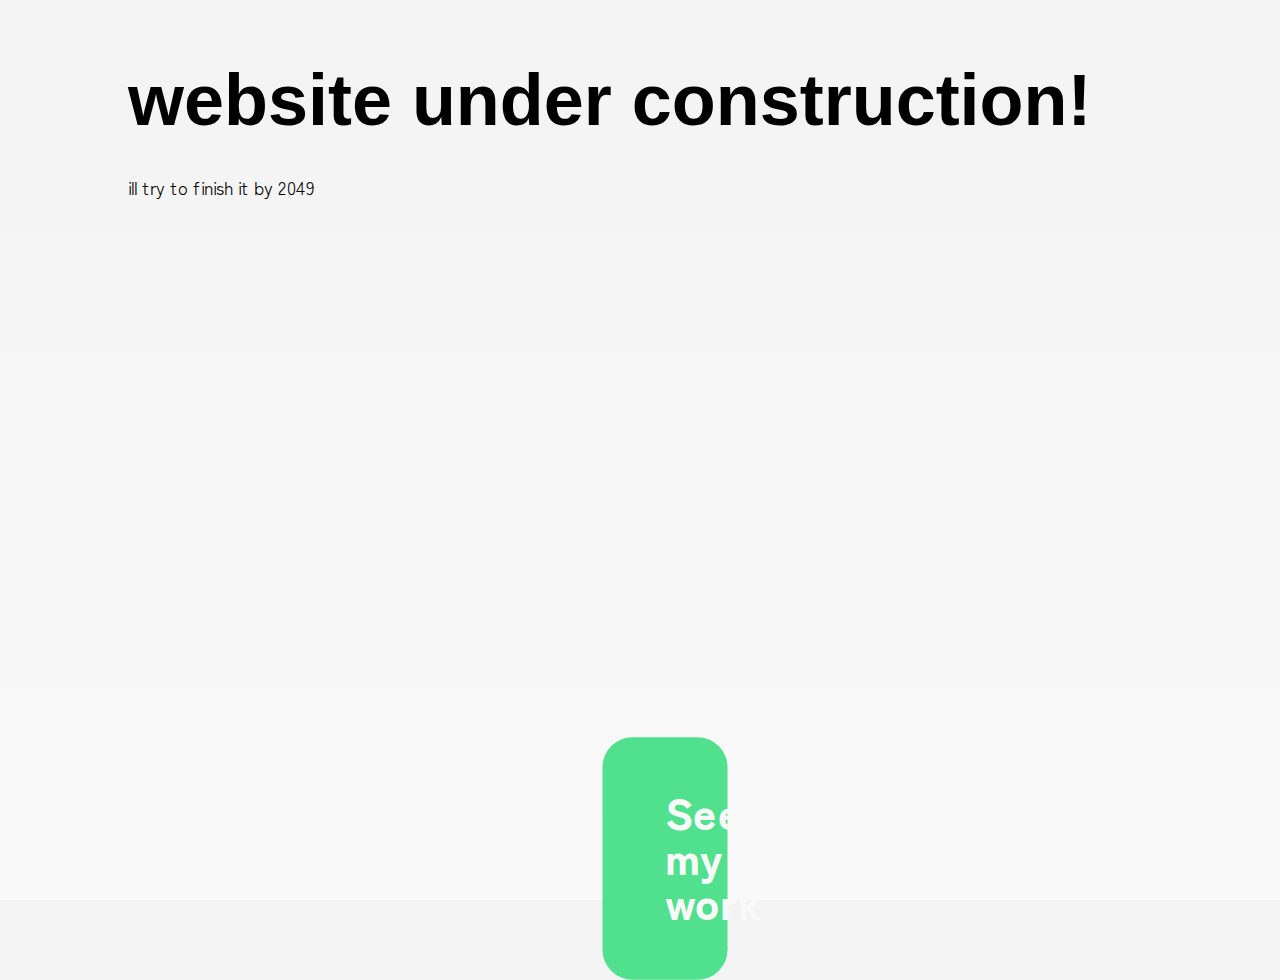
==== commit 0afae346: "Update and rename temp.html to index.html" ====
--- a/index.html
+++ b/index.html
@@ -1,398 +1,38 @@
 <!DOCTYPE html>
-<html lang="en" id="html">
+<html lang="en">
 <head>
     <meta charset="UTF-8">
     <meta http-equiv="X-UA-Compatible" content="IE=edge">
     <meta name="viewport" content="width=device-width, initial-scale=1.0">
-    <title>stcubing</title>
-    <link rel="stylesheet" href="/style.css">
-    <link rel="stylesheet" href="/cursor.css">
+    <title>under construction</title>
+    <link rel="stylesheet" href="style.css">
 
-    <script src="/main.js"></script>
-    <script src="https://unpkg.com/@lottiefiles/lottie-player@latest/dist/lottie-player.js"></script>
-    <link rel="stylesheet" href="https://unpkg.com/aos@next/dist/aos.css" />
-    <script src="https://cdn.jsdelivr.net/gh/dixonandmoe/rellax@master/rellax.min.js"></script>
-    <link rel="stylesheet" href="https://cdn.plyr.io/3.7.3/plyr.css" />
-    <script src="https://cdn.plyr.io/3.7.3/plyr.js"></script>
-    <script src="https://cdn.jsdelivr.net/npm/kursor@0.0.14/dist/kursor.js"></script>
-    
+
     
     <!-- <link href="https://fonts.googleapis.com/css2?family=Material+Symbols+Outlined" rel="stylesheet" /> -->
     <link rel="stylesheet" href="https://fonts.googleapis.com/css2?family=Material+Symbols+Outlined:opsz,wght,FILL,GRAD@20..48,100..700,0..1,-50..200" />
     <link rel="preconnect" href="https://fonts.googleapis.com">
-    <link rel="preconnect" href="https://fonts.gstatic.com" crossorigin> 
-    
-    <link href="https://fonts.googleapis.com/icon?family=Material+Icons" rel="stylesheet">
+    <link rel="preconnect" href="https://fonts.gstatic.com" crossorigin>
     <link href="https://fonts.googleapis.com/css2?family=Zen+Kaku+Gothic+New:wght@300;400;500;700;900&display=swap" rel="stylesheet">
-
-    <link rel="icon" type="image/x-icon" href="assets/icons/white.ico" media="(prefers-color-scheme: dark">
-    <link rel="icon" type="image/x-icon" href="assets/icons/black.ico" media="(prefers-color-scheme: light">
         
     <!-- <div class="cursor"></div> -->
 </head>
-
-
-
-<body class="" id="body">
-    
-    <div class="loader-wrapper">
-        <div class="loaderoverlay"></div>
-        <div class="loaderbg">
-            <div class="loadercenter">
-                <span class="loader">
-                </span>
+<body>
+    <div class="container" id="title">
+        <h2>
+            website under construction!
+        </h2>
+        <p>
+            ill try to finish it by 2049
+        </p>
+        <section style="height: 100vh; width: 100vw; display: flex; justify-content: center; align-items: center">
+            <div class="button-row">
+                <a href="#mywork" class="button">
+                    <p>See my work</p>
+                </a>
             </div>
-        </div>
+        </section>
         
     </div>
-    <script>
-        window.addEventListener("load", function() {
-            const loader = document.querySelector(".loader-wrapper");
-
-            const putting = document.querySelector(".putting");
-            const yourideasin = document.querySelector(".yourideasin");
-            const motion = document.querySelector(".motion");
-
-            console.log('loaded');
-
-            loader.className += " loadhide";
-
-            putting.className += " in1";
-            yourideasin.className += " in2";
-            motion.className += " in3";
-        })
-
-    </script>
-    
-
-    <div class="fixed">
-        <div class="navbarwrapper" id="nav">
-            <div id="navbar">
-                <a href="#title" class="active">
-                    <div class="material-symbols-outlined">
-                        home
-                    </div>
-                </a>
-                <a href="#aboutme">
-                    <div class="material-symbols-outlined">
-                        face
-                    </div>
-                </a>
-                <a href="#mywork">
-                    <div class="material-symbols-outlined">
-                        photo_frame
-                    </div>
-                </a>
-            </div>
-        </div>
-        <a href="/#title">
-            <lottie-player class="logo" id="logo" src="https://lottie.host/9d4f6bc2-580f-4c0e-b823-332e5b92e60b/qqpY7sNvO2.json" background="transparent" speed="1" style="width: 300px; height: 300px;" loop autoplay></lottie-player>
-        </a>
-    </div>
-    <script>
-            
-        let expanded = false;
-        let myIndex = 0
-        let myVideos = [
-            'assets/milk.mov',
-            'assets/2022\ showreel.mp4',
-        ]
-        let srcType = [
-            'video/mov',
-            'video/mp4'
-        ]
-
-        function changeVideo() {
-            myIndex += 1
-            if (myIndex >= myVideos.length)
-            myIndex = 0
-            setTimeout(() => {
-                document.getElementById("showreelvid").src = myVideos[myIndex]
-            }, 400)
-            // document.getElementById("showreelvid").type = srcType[myIndex]
-        }
-
-        function diamondExpand() {
-            var navbar = document.getElementById("nav");
-            var diamond = document.getElementById("bluediamond");
-            var logo = document.getElementById("logo");
-            var orangecirc = document.getElementById("orangecircle");
-            var arrow = document.getElementById("downarrow");
-            var html = document.getElementById("html");
-            
-
-            orangecirc.classList.toggle("orangecirchide");
-            diamond.classList.toggle("diaexpand");
-            navbar.classList.toggle("navbarhide");
-            logo.classList.toggle("logohide");
-            arrow.classList.toggle("arrowhide");
-            html.classList.toggle("htmlwhendiamond");
-
-            window.scrollTo(0, 0);
-        }
-
-        function scrollingBack() {
-            let scrollpos = this.scrollY;
-            console.log(scrollpos);
-            if(scrollpos > 0) {
-                window.scrollTo(0, 0);
-                console.log('scrolling back')
-            }
-        }
-        function disableScroll() {
-            window.addEventListener('scroll' , scrollingBack);
-            console.log("Disable scroll")
-        }
-        function checkExpansion() {
-            if(expanded){
-                console.log('unexpanding');
-                // delete scroll event listener as it is no longer needed:
-                window.removeEventListener('scroll', scrollingBack)
-                console.log("remove Disable scroll")
-                expanded = false;
-
-            } else {
-                console.log('expanding');
-                disableScroll()
-                expanded = true;
-            }
-        }
-
-    </script>
-    <script>
-        const checkpoint1 = 800;
-        const checkpoint2 = 1500;
- 
-        window.addEventListener("scroll", () => {
-            const currentScroll = window.pageYOffset;
-            if (currentScroll <= checkpoint1) {
-                opacity1 = 1 - currentScroll / checkpoint1;
-            } else {
-                opacity1 = 0;
-            }
-            if (currentScroll <= checkpoint2) {
-                opacity2 = 1 - currentScroll / checkpoint2;
-            } else {
-                opacity2 = 0;
-            }
-            document.querySelector(".overlay").style.opacity = opacity1;
-            document.querySelector(".wave").style.opacity = opacity2;
-        
-        });
-
-    </script>
-    <div class="rellax" data-rellax-speed="-3">
-        <div class="greencirc overlay"></div>
-        <div class="greencirc australia"></div>
-        <div class="greencirc gcbackground"></div>
-    </div>
-    
-    
-    <div id="bluediamond" class="diasmall" onclick="diamondExpand();checkExpansion()">
-        <!-- <div class="bluediaoverlay"></div> -->
-        <div class="bluediavideo">
-            <div id="video-preview" onclick="changeVideo()">
-                <video id="showreelvid" class="" src="assets/ball.mp4" autoplay muted loop controls></video>
-                <!-- <script src="path/to/plyr.js"></script>
-                <script>
-                    const player = new Plyr('#showreelvid');
-                </script>
-                <style>
-                    :root {
-                        --plyr-color-main: #fff;
-                    }
-                </style> -->
-                <!-- <video id="showreelvid" class="" onclick="changeVideo()" src="assets/ball.mp4" autoplay muted loop controls></video> -->
-                <a href="#title">
-                    <div class="material-symbols-outlined back showreelb">
-                        arrow_back
-                    </div>
-                </a>
-            </div>
-        </div>
-    </div>
-
-    <div id="orangecircle" class="rellax" data-rellax-speed="6">
-        <div class="orangecirc"></div>
-        <!-- <div class="orangecircgrain">
-            <img src="assets/grain overlay.jpg">
-        </div> -->
-        <!-- <div class="orangecircgrain"></div> -->
-    </div>
-    <img src="assets/corner wave.png" class="wave rellax" data-rellax-speed="-15">
-    <div class="container">
-        <!-- <img src="assets/Artboard 1 copy 4.png" class="logo"> -->
-        <section id="title">
-            <div class="titletext">
-                <h1 class="putting">Putting</h1>
-                <h1 class="yourideasin">your ideas in</h1>
-                <h1 class="motion">motion.</h1>
-
-            </div>
-            <a href="#aboutme">
-                <div class="material-symbols-outlined" id="downarrow">
-                    arrow_downward
-                </div>
-            </a>
-        </section>
-    
-        <section id="aboutme">
-            <div data-aos="fade-up">
-                <div class="aboutmemain">
-                    <h2>About me.</h2>
-                    <p class="bodybold">I’m stcubing, a 15 year-old <span class="iama"><a href="https://www.youtube.com/playlist?list=PLbBaFI6uepqDLxippI6_MtIU6fpj7oK1B" target="_blank">video editor</a></span> and
-                        <br><span class="iama"><a href="https://www.youtube.com/playlist?list=PLbBaFI6uepqDaTji3jEbU6zCPr6YHvxqC" target="_blank">motion graphics designer</a></span> based in Sydney, Australia.</p>
-                    <p class="section-text">I've always found it gratifying being able to create unique visual experiences through video.</p>
-                    <!-- <p class="section-text">I love animation and being able to create unique experiences visually for everyone, taking inspiration from games such as Geometry Dash, as well as modern media around me.</p> -->
-                </div>
-                <div class="aboutmebottom">
-                    <div class="button-row">
-                        <a href="#mywork" class="button workbtn">
-                            See my work
-                        </a>
-                    </div>
-                    <div id="time">
-                        <p><span class="body clock" id="trn-insert"></span></br><span class="bodybold">Sydney, NSW</span></p>
-                    </div>
-                </div>
-            </div>
-        </section>
-    
-    </div>
-    
-    <section id="mywork">
-        <div class="showcase">
-            <div id="cell-desc">
-                <div class="psuedo-container" data-aos="fade-up">
-                    <h2 class="">My work.</h2>
-                    <p class="section-text">Here are a few of my favourite motion design pieces I've made between 2022 and 2022.</p>
-                </div>
-            </div>
-            <div class="thumbnail cell-b">
-                <a href="/portfolio/wavelight.html">
-                    <div class="showcasetext">
-                        <h3>Wavelight</h3>
-                        <p>Motion Graphics Loop</p>
-                    </div>
-                </a>
-                <img class="thumb-bg" src="assets/man.jpg">
-            </div>
-            <div class="thumbnail cell-c">
-                <a href="portfolio/arclight.html">
-                    <div class="showcasetext">
-                        <h3>Arclight</h3>
-                        <p>Promotional Motion Graphics</p>
-                    </div>
-                </a>
-                <video class="thumb-bg" src="assets/showcase/vids/arclightvid.webm" autoplay muted loop></video>
-            </div>
-            <div class="thumbnail cell-d">
-                <a href="/portfolio/astrid.html">
-                    <div class="showcasetext">
-                        <h3>Astrid</h3>
-                        <p>Motion Graphics Typography/Edit</p>
-                    </div>
-                </a>
-                <video class="thumb-bg" src="assets/showcase/vids/astridvid.webm" autoplay muted loop></video>
-            </div>
-            <div class="thumbnail cell-e">
-                <a href="portfolio/reflections.html">
-                    <div class="showcasetext">
-                        <h3>Reflections</h3>
-                        <p>Motion Graphics Loop</p>
-                    </div>
-                </a>
-                <video class="thumb-bg" src="assets/showcase/vids/reflectionsvid.webm" autoplay muted loop></video>
-            </div>
-            <div class="thumbnail cell-f">
-                <a href="portfolio/unveil.html">
-                    <div class="showcasetext">
-                        <h3>Unveil</h3>
-                        <p>Motion Piece</p>
-                    </div>
-                </a>
-                <video class="thumb-bg" src="assets/showcase/vids/unveilvid.webm" autoplay muted loop></video>
-            </div>
-        </div>
-    
-        <div class="seemore">
-            <div class="showcasebottom">
-                <div class="container">
-                    <h3>Want to see more?</h3>
-                    <div class="button-row">
-                        <a href="portfolio/works.html" class="button portbtn">Take me there</a>
-                    </div>
-                </div>
-    
-            </div>
-        </div>
-    
-    
-    </section>
-
-    <footer class="footer">
-        <div class="container">
-            <div class="footerleft">
-                <div class="footertop">
-                    <div class="footerleft">
-                        <h2>Interested?</h2>
-                        <p class="section-text">Get in touch and let's put things in motion.</p>
-                    </div>
-                    <div class="footerright">
-                        <div class="socials">
-                            <a href="https://twitter.com/stcubingg" target="blank">
-                                <img src="/assets/icons/twitter.svg">
-                            </a>
-                            <a href="https://discord.gg/br8XEMcHQF" target="blank">
-                                <img src="/assets/icons/discord.svg">
-                            </a>
-                            <a href="https://youtube.com/stcubing" target="blank">
-                                <img src="/assets/icons/youtube.svg">
-                            </a>
-                            <a href="https://behance.net/stcubing" target="blank">
-                                <img src="/assets/icons/behance.svg">
-                            </a>
-                            <a href="mailto:scubbing@gmail.com" target="blank">
-                                <img src="/assets/icons/mail.svg">
-                            </a>
-                            <a href="https://payhip.com/stcubing" target="blank">
-                                <img src="/assets/icons/payhip.svg">
-                            </a>
-                        </div>
-                        <br>
-                        <div class="footerbottomright">
-                            <a href="credits.html">Credits</a>
-                            <p>Copyright ©️ stcubing 2023</p>
-                        </div>
-                        <!-- <img src=""> -->
-                    </div>
-                    
-                </div>
-    
-            </div>
-        </div>
-        
-    </footer>
-    <script src="./javascripts/rellax.min.js"></script>
-    <script src="https://unpkg.com/aos@next/dist/aos.js"></script>
-    
-    <script>
-
-        AOS.init({
-            offset: -100,
-            duration: 500,
-            easing: "ease-out-expo"
-            
-        });
-
-        var rellax = new Rellax('.rellax');
-
-        new kursor({
-            type: 4,
-            removeDefaultCursor: true
-        })
-        
-    </script>
     
 </body>
-</html>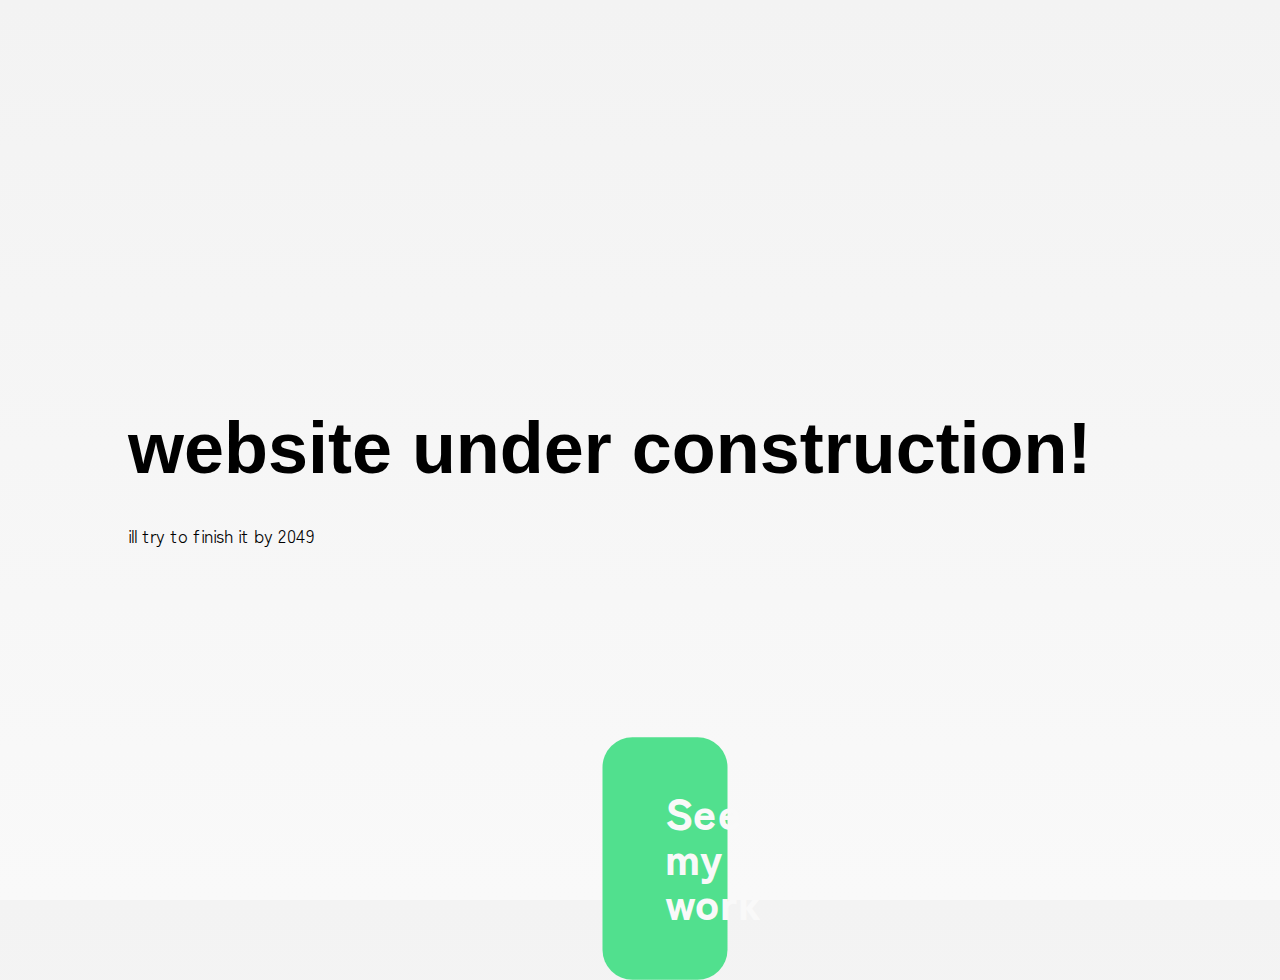
==== commit b4722378: "Update index.html" ====
--- a/index.html
+++ b/index.html
@@ -25,14 +25,12 @@
         <p>
             ill try to finish it by 2049
         </p>
-        <section style="height: 100vh; width: 100vw; display: flex; justify-content: center; align-items: center">
-            <div class="button-row">
-                <a href="#mywork" class="button">
-                    <p>See my work</p>
-                </a>
-            </div>
-        </section>
+        <div class="button-row">
+                        <a href="#mywork" class="button workbtn">
+                            See my work
+                        </a>
+             </div>
         
-    </div>
+        </div>
     
 </body>
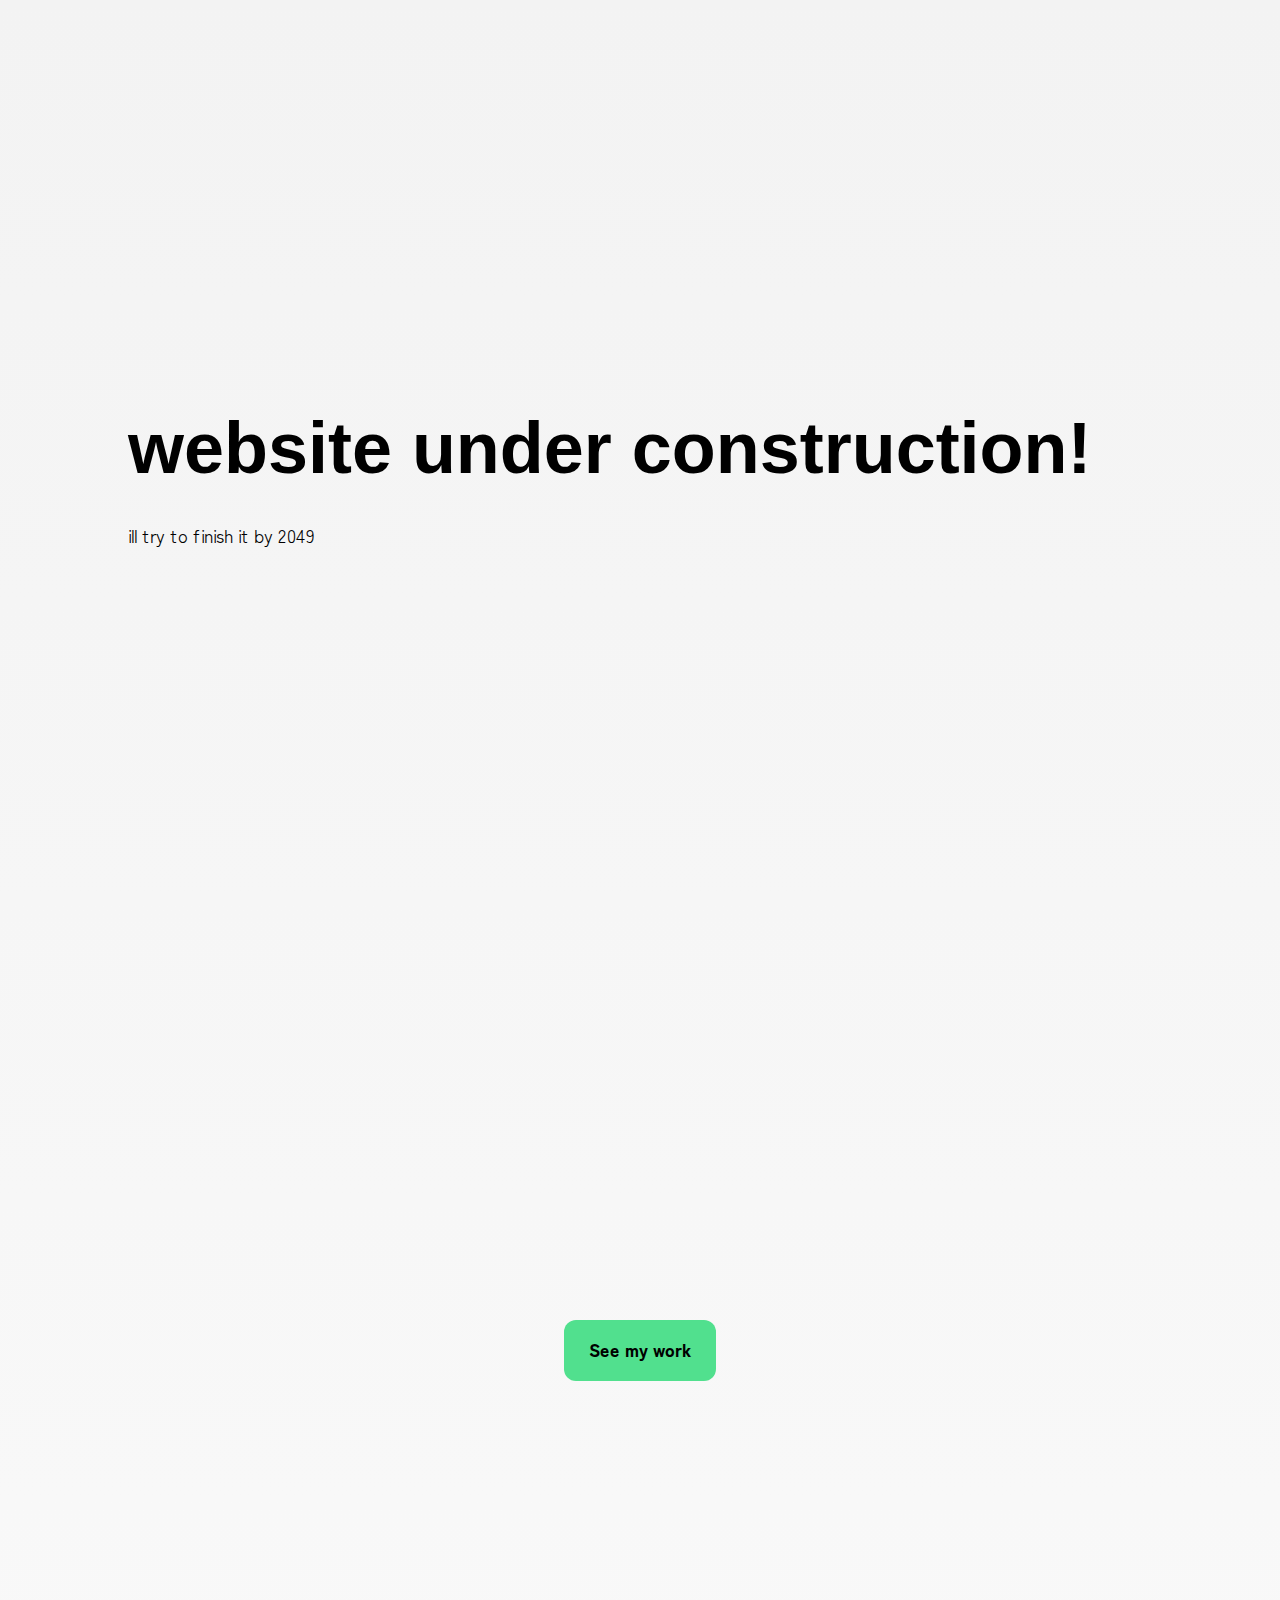
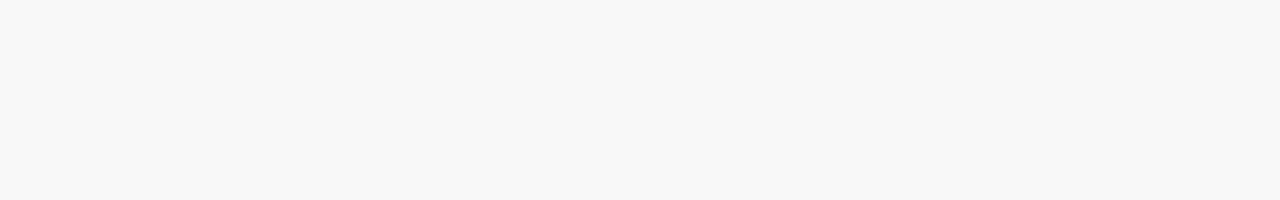
==== commit 33f83a4f: "Update index.html" ====
--- a/index.html
+++ b/index.html
@@ -25,12 +25,14 @@
         <p>
             ill try to finish it by 2049
         </p>
+        
+    </div>
+    <section style="height: 100vh; width: 100vw; display: flex; justify-content: center; align-items: center">
         <div class="button-row">
-                        <a href="#mywork" class="button workbtn">
-                            See my work
-                        </a>
-             </div>
-        
+            <a href="#mywork" class="button">
+                <p>See my work</p>
+            </a>
         </div>
+    </section>
     
 </body>
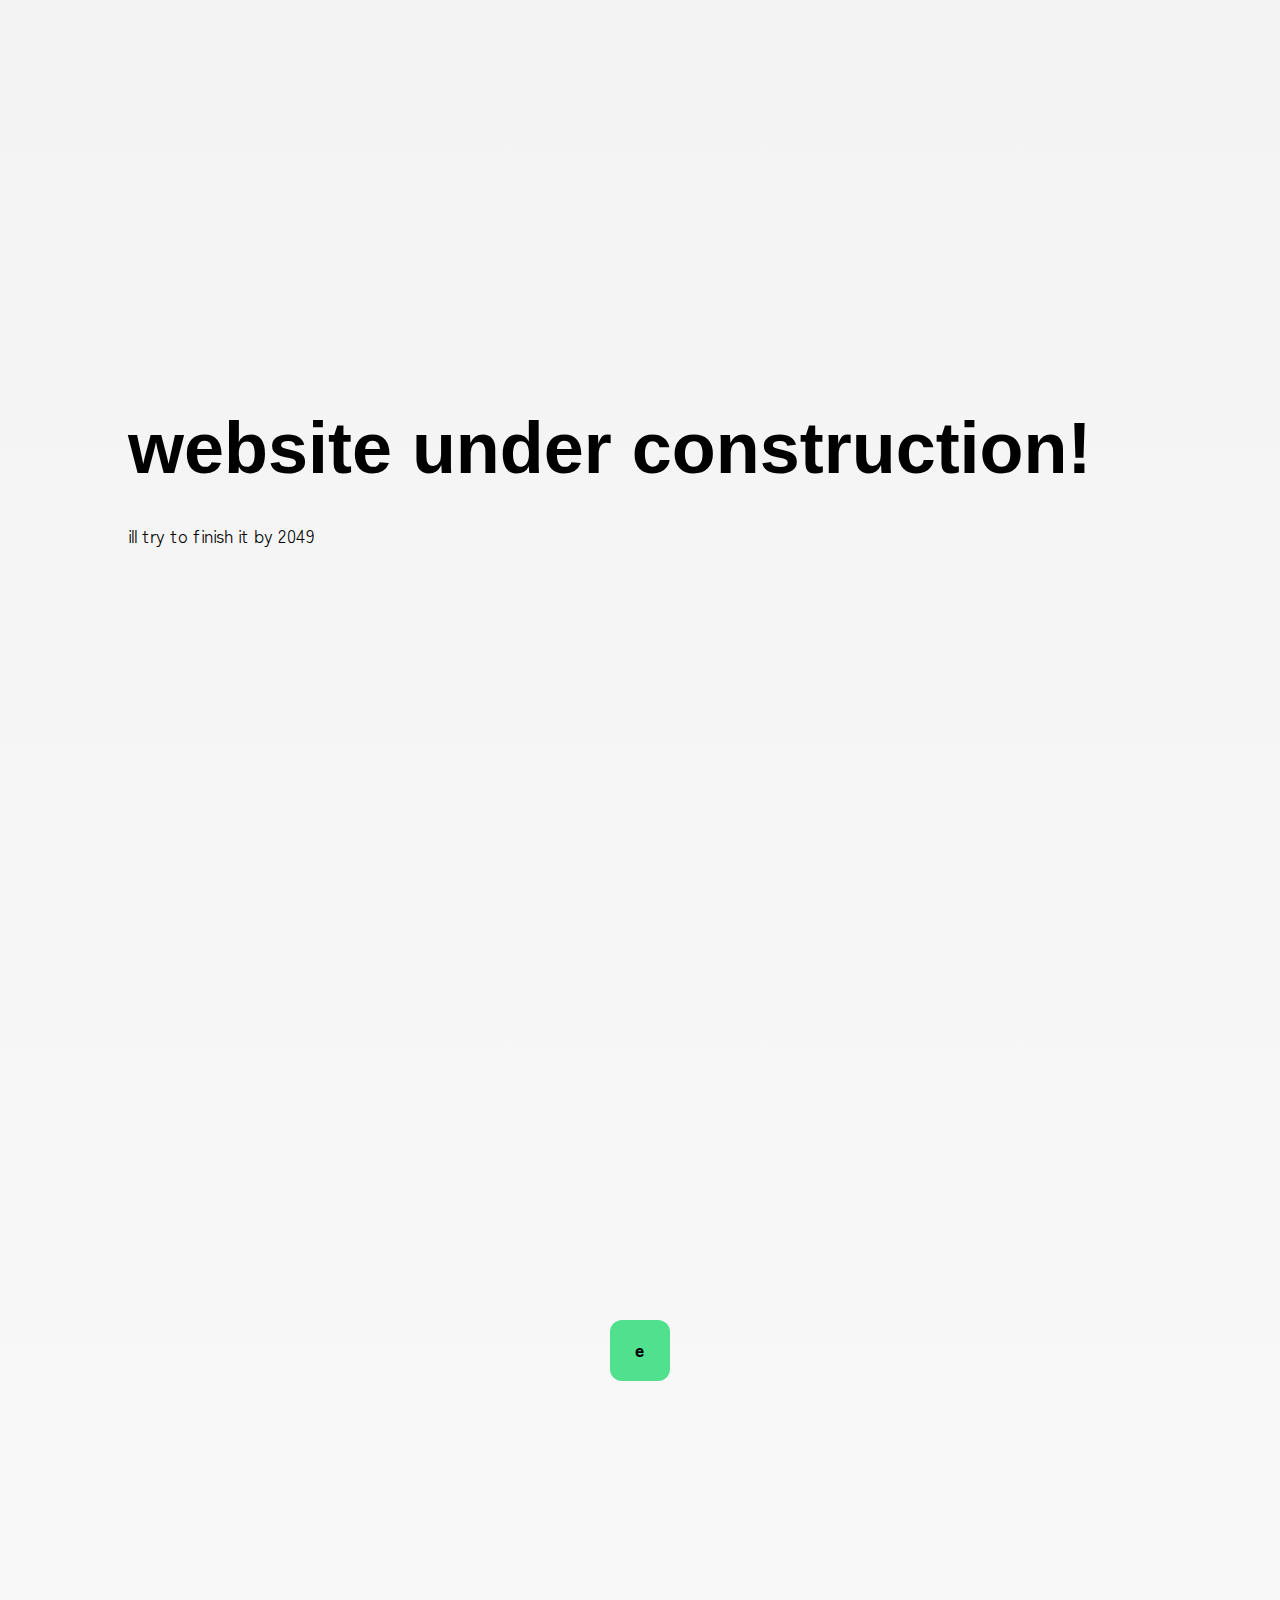
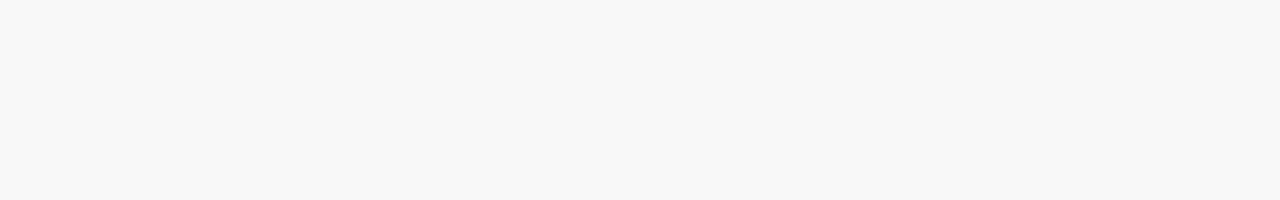
==== commit bec1e0b9: "Update index.html" ====
--- a/index.html
+++ b/index.html
@@ -30,7 +30,7 @@
     <section style="height: 100vh; width: 100vw; display: flex; justify-content: center; align-items: center">
         <div class="button-row">
             <a href="#mywork" class="button">
-                <p>See my work</p>
+                <p>e</p>
             </a>
         </div>
     </section>
